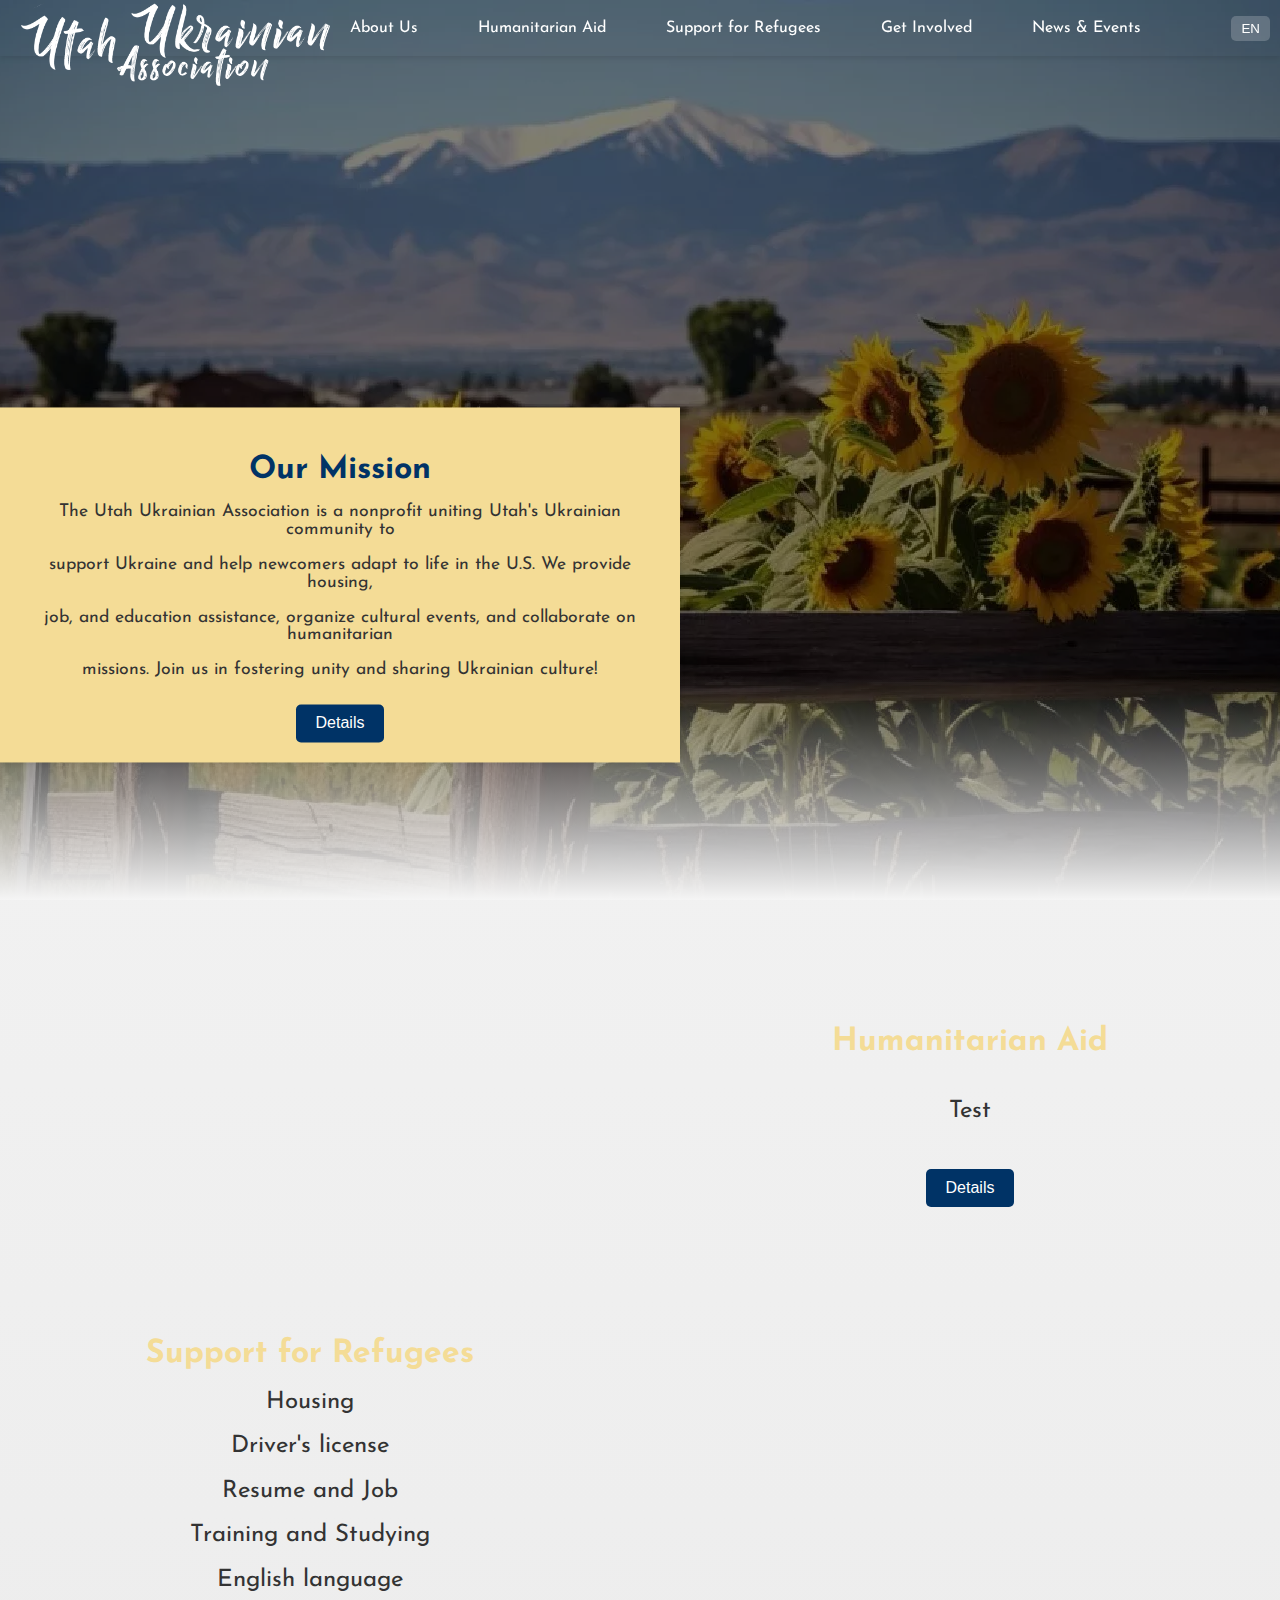
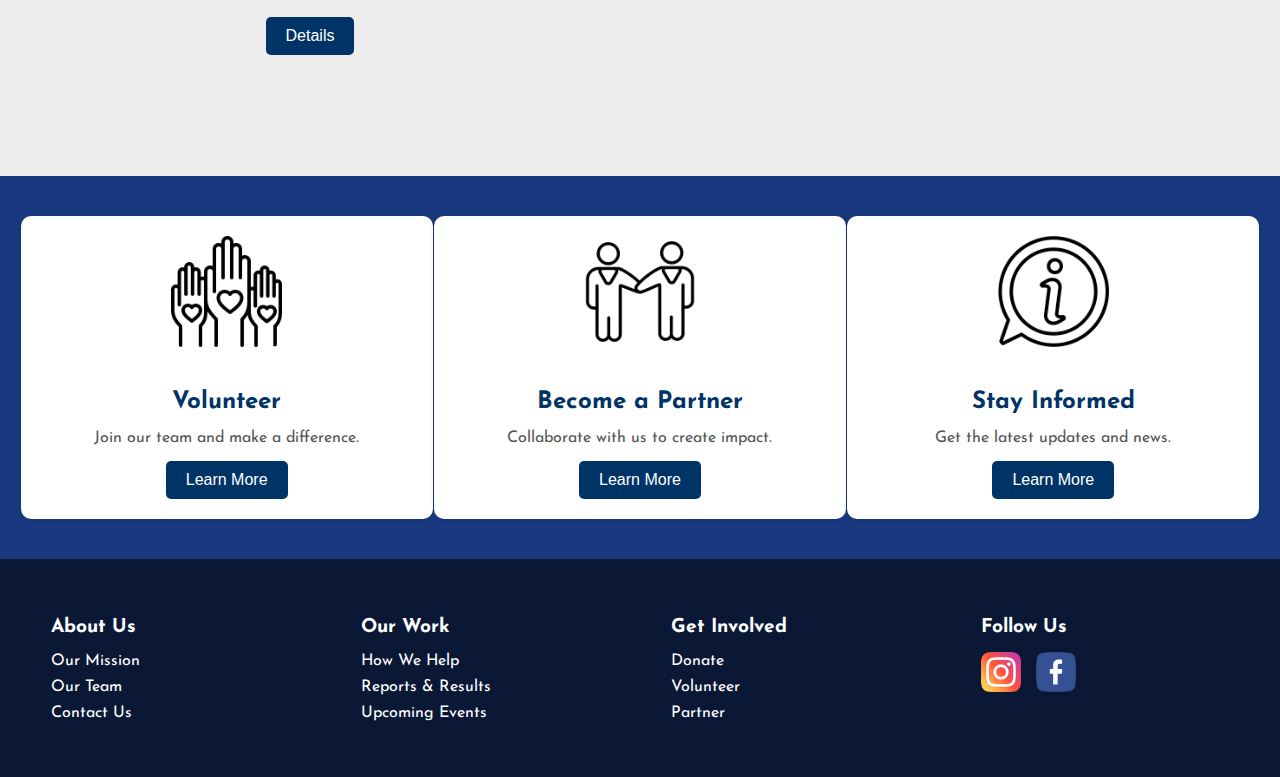
==== index.html @ 08af427c "new" ====
<!DOCTYPE html>
<html lang="en">

<head>
    <meta charset="UTF-8">
    <meta name="viewport" content="width=device-width, initial-scale=1.0">
    <link rel="icon" href="img/favicon.ico" type="favicon">
    <title>UUA</title>
    <link rel="stylesheet" href="styles/style.css">

    <link rel="preconnect" href="https://fonts.googleapis.com">
    <link rel="preconnect" href="https://fonts.gstatic.com" crossorigin>
    <link href="https://fonts.googleapis.com/css2?family=Josefin+Sans:ital,wght@0,100..700;1,100..700&display=swap"
        rel="stylesheet">
</head>

<body>

    <header>
        <img src="img/Logo_white.webp" alt="Logo">
        <div class="menu-toggle" id="mobile-menu">
            <span class="bar"></span>
            <span class="bar"></span>
            <span class="bar"></span>
        </div>
        <nav>
            <ul>
                <li><a href="about-us.html" data-lang="about">About Us</a>
                    <ul class="submenu">
                        <li><a href="#" data-lang="missionLink">Our Mission & History</a></li>
                        <li><a href="#" data-lang="teamLink">Our Team</a></li>
                        <li><a href="#" data-lang="partnerLink">Our Partners</a></li>
                        <li><a href="#" data-lang="contactLink">Contact Us</a></li>
                    </ul>
                </li>
                <li><a href="#" data-lang="aid">Humanitarian Aid</a>
                    <ul class="submenu">
                        <li><a href="#" data-lang="howWeHelp">How We Help</a></li>
                        <li><a href="#" data-lang="reportsLink">Reports & Results</a></li>
                    </ul>
                </li>
                <li><a href="#" data-lang="support">Support for Refugees</a>
                    <ul class="submenu">
                        <li><a href="#" data-lang="housingLink">Housing</a></li>
                        <li><a href="#" data-lang="licenseLink">Driver’s License</a></li>
                        <li><a href="#" data-lang="employmentLink">Employment & Career</a></li>
                        <li><a href="#" data-lang="educationLink">Education</a></li>
                        <li><a href="#" data-lang="languageLink">English Language</a></li>
                        <li><a href="#" data-lang="wellnessLink">Youth Wellness Program</a></li>
                        <li><a href="#" data-lang="assistanceLink">How to Get Assistance</a></li>
                    </ul>
                </li>
                <li><a href="#" data-lang="involved">Get Involved</a>
                    <ul class="submenu">
                        <li><a href="#" data-lang="volunteerLink">Become a Volunteer</a></li>
                        <li><a href="#" data-lang="donateLink">Make a Donation</a></li>
                        <li><a href="#" data-lang="partnerLink">Become a Partner</a></li>
                        <li><a href="#" data-lang="newsletterLink">Sign up for Newsletter</a></li>
                    </ul>
                </li>
                <li><a href="#" data-lang="news">News & Events</a>
                    <ul class="submenu">
                        <li><a href="#" data-lang="eventsLink">Upcoming Events</a></li>
                        <li><a href="#" data-lang="blogLink">Blog</a></li>
                    </ul>
                </li>
            </ul>
        </nav>
        <div class="language-switcher">
            <button data-lang="current">EN</button>
            <ul>
                <li data-lang="en">English</li>
                <li data-lang="uk">Українська</li>
                <li data-lang="ru">Русский</li>
            </ul>
        </div>
    </header>

    <section class="mission">
        <img src="img/index_pic_new.webp" alt="Mission">
        <div class="mission-content">
            <h2 data-lang="missionTitle">Our Mission</h2>
            <p data-lang="missionText">Text Area</p>
            <p data-lang="missionText2">Text Area 2</p>
            <p data-lang="missionText3">Text Area 3</p>
            <p data-lang="missionText4">Text Area 4</p>
            <a href="about-us.html"><button data-lang="details">Details</button></a>
        </div>
    </section>

    <section class="aid">
        <img src="img/aid.webp" alt="Aid">
        <div>
            <h2 data-lang="aidTitle">Humanitarian Aid</h2>
            <p data-lang="aidText">Test</p>
            <a href="humanitarian-aid.html"><button data-lang="details">Details</button></a>
        </div>
    </section>

    <section class="support">
        <div>
            <h2 data-lang="supportTitle">Support for Refugees</h2>
            <p data-lang="service1">1. Housing</p>
            <p data-lang="service2">2. Driver's license</p>
            <p data-lang="service3">3. Resume and Job</p>
            <p data-lang="service4">4. Training and Studying</p>
            <p data-lang="service5">5. English language</p>
            <a href="support-for-refugees.html"><button data-lang="details">Details</button></a>
        </div>
        <img src="img/support.webp" alt="Support">
    </section>

    <section class="get-involved">
        <div class="card">
            <img src="img/volunteer.webp" alt="Volunteer">
            <h3 data-lang="volunteer">Volunteer</h3>
            <p data-lang="volunteer-text">Join our team and make a difference.</p>
            <button data-lang="learn-more">Learn More</button>
        </div>
        <div class="card">
            <img src="img/partner.webp" alt="Partner">
            <h3 data-lang="partner">Become a Partner</h3>
            <p data-lang="partner-text">Collaborate with us to create impact.</p>
            <button data-lang="learn-more">Learn More</button>
        </div>
        <div class="card">
            <img src="img/infomed.webp" alt="Stay Informed">
            <h3 data-lang="stayInformed">Stay Informed</h3>
            <p data-lang="stayInformed-text">Get the latest updates and news.</p>
            <button data-lang="learn-more">Learn More</button>
        </div>

        <div id="overlay"></div>

    </section>

    <footer>
        <div class="column">
            <h3 data-lang="about-us">About Us</h3>
            <ul>
                <li><a href="#" data-lang="missionLink">Our Mission</a></li>
                <li><a href="#" data-lang="teamLink">Our Team</a></li>
                <li><a href="#" data-lang="contactLink">Contact Us</a></li>
            </ul>
        </div>
        <div class="column">
            <h3 data-lang="our-work">Our Work</h3>
            <ul>
                <li><a href="#" data-lang="howWeHelp">How We Help</a></li>
                <li><a href="#" data-lang="reportsLink">Reports & Results</a></li>
                <li><a href="#" data-lang="eventsLink">Upcoming Events</a></li>
            </ul>
        </div>
        <div class="column">
            <h3 data-lang="get-involved-footer">Get Involved</h3>
            <ul>
                <li><a href="#" data-lang="donateLink">Donate</a></li>
                <li><a href="#" data-lang="volunteerLink">Volunteer</a></li>
                <li><a href="#" data-lang="partnerLink">Partner</a></li>
            </ul>
        </div>
        <div class="column">
            <h3 data-lang="follow-us">Follow Us</h3>
            <div class="social">
                <a href="https://www.instagram.com/utahukrainians/"><img src="img/instagram.png" alt="Instagram"></a>
                <a href="https://www.facebook.com/loveukrainians"><img src="img/fb.png" alt="Facebook"></a>
            </div>
        </div>
    </footer>

    <script src="scripts/script.js"></script>

</body>

</html>
---- styles/style.css ----
/*
 * {
    outline: 1px solid red;
}
*/

html,
body {
    width: 100%;
    margin: 0;
    padding: 0;
    overflow-x: hidden;
}

body {
    font-family: 'Josefin Sans', sans-serif;
    margin: 0;
    padding: 0;
    color: #333;
    /* background-color: #f9f9f9; */
    background: linear-gradient(to bottom, #f5f5f5, #eaeaea);
}

/* Header */
header {
    display: flex;
    justify-content: space-between;
    align-items: center;
    padding: 10px 10px;
    background: #208edd;
    color: white;
    box-shadow: 0 2px 5px rgba(0, 0, 0, 0.1);
    background: transparent;
    position: relative;
    z-index: 1001;
}

header img {
    height: 50px;
    width: auto;
    transform: scale(2);
    transform-origin: left center;
    margin-right: 20px;
    margin-bottom: -30px;
}

.mission::after {
    content: '';
    position: absolute;
    top: 0;
    left: 0;
    width: 100%;
    height: 100%;
    background: rgba(0, 0, 0, 0.5);
    z-index: 1;
}

.mission h2,
.mission p,
.mission button {
    position: relative;
    z-index: 2;
}

#overlay {
    position: fixed;
    top: 0;
    left: 0;
    width: 100%;
    height: 100%;
    background: rgba(0, 0, 0, 0.5);
    z-index: 1000;
    opacity: 0;
    transition: opacity 0.3s ease;
    pointer-events: none;
}

#overlay.active {
    opacity: 1;
}

/* Navigation */
nav ul {
    list-style: none;
    margin: 0;
    padding: 0;
    display: flex;
    position: relative;
}

nav ul li {
    position: relative;
    margin: 0 15px;
    z-index: 1001;
}

nav ul li a {
    text-decoration: none;
    color: white;
    padding: 10px 15px;
    transition: background 0.3s ease;
    border-radius: 5px;
    display: block;
}

nav ul li a:hover {
    background: rgba(255, 255, 255, 0.2);
}

.submenu {
    display: none;
    position: absolute;
    top: 100%;
    left: 0;
    background: white;
    box-shadow: 0 2px 5px rgba(0, 0, 0, 0.1);
    border-radius: 5px;
    list-style: none;
    padding: 10px 0;
    min-width: 200px;
}

.submenu li {
    padding: 10px;
}

.submenu li a {
    color: #003366;
    padding: 10px 15px;
    display: block;
}

.submenu li a:hover {
    background: #f0f0f0;
}

nav ul li:hover .submenu {
    display: block;
}

/* Language Switcher */
.language-switcher {
    position: relative;
}

.language-switcher button {
    background: rgba(255, 255, 255, 0.2);
    border: none;
    color: white;
    padding: 5px 10px;
    border-radius: 5px;
    cursor: pointer;
    transition: background 0.3s ease;
}

.language-switcher button:hover {
    background: rgba(255, 255, 255, 0.4);
}

.language-switcher ul {
    display: none;
    position: absolute;
    top: 100%;
    right: 0;
    background-color: white;
    border: 1px solid #ddd;
    padding: 0;
    margin: 0;
    list-style: none;
    box-shadow: 0 2px 5px rgba(0, 0, 0, 0.1);
    border-radius: 5px;
}

.language-switcher ul li {
    padding: 10px;
    cursor: pointer;
    transition: background 0.3s ease;
    color: #333;
}

.language-switcher ul li:hover {
    background: #f0f0f0;
}

.language-switcher:hover ul {
    display: block;
}

/* Mission, Aid, Support Sections */
.mission,
.aid,
.support {
    display: flex;
    align-items: center;
    padding: 40px 20px;
    margin: 0;
    background: transparent;
    border-radius: 0;
    box-shadow: none;
}

.mission {
    height: 100vh;
    overflow: hidden;
    padding: 20px;
    /* Уменьшаем отступы */
    margin-bottom: 20px;
    /* Уменьшаем отступ снизу */
}

.mission img {
    position: absolute;
    top: 0;
    left: 0;
    width: 100%;
    height: 100%;
    object-fit: cover;
    z-index: -1;
    border-radius: 0;
}

.mission h2,
.aid h2,
.support h2 {
    font-size: 2rem;
    /* color: #003366; */
    color: #f4dc96;
    margin-bottom: 10px;
}

.aid p,
.support p {
    font-size: 1.5rem;
    color: #333;
    /* color: orangered; */
    /* #555 */
    line-height: 1.6;
}

.mission p {
    font-size: 1.1rem;
    color: red;
    /* color: orangered; */
    /* #555 */
    line-height: 1.0;
}

.mission button,
.aid button,
.support button {
    background: #003366;
    color: white;
    border: none;
    padding: 10px 20px;
    border-radius: 5px;
    cursor: pointer;
    font-size: 1rem;
    transition: background 0.3s ease;
    margin-top: 15px;
}

.mission button:hover,
.aid button:hover,
.support button:hover {
    background: #E65A2B;
}

/* Get Involved Section */
.get-involved {
    display: flex;
    justify-content: space-around;
    padding: 40px 20px;
    background: #183980;
    color: white;
    text-align: center;
}

.get-involved .card {
    width: 30%;
    padding: 20px;
    background: white;
    border-radius: 10px;
    box-shadow: 0 2px 5px rgba(0, 0, 0, 0.1);
}

.get-involved .card img {
    width: 30%;
    border-radius: 10px;
    margin-bottom: 15px;
}

.get-involved .card h3 {
    font-size: 1.5rem;
    color: #003366;
    margin-bottom: 10px;
}

.get-involved .card p {
    font-size: 1rem;
    color: #555;
    margin-bottom: 15px;
}

.get-involved .card button {
    background: #003366;
    color: white;
    border: none;
    padding: 10px 20px;
    border-radius: 5px;
    cursor: pointer;
    font-size: 1rem;
    transition: background 0.3s ease;
}

.get-involved .card button:hover {
    background: #E65A2B;
}

/* Footer */
footer {
    background: #0a1836;
    color: white;
    padding: 40px 20px;
    display: flex;
    justify-content: space-around;
}

footer .column {
    width: 20%;
}

footer h3 {
    font-size: 1.2rem;
    margin-bottom: 15px;
}

footer ul {
    list-style: none;
    padding: 0;
}

footer ul li {
    margin: 10px 0;
}

footer ul li a {
    color: white;
    text-decoration: none;
    transition: opacity 0.3s ease;
}

footer ul li a:hover {
    opacity: 0.8;
}

footer .social img {
    height: 40px;
    margin-right: 10px;
    transition: opacity 0.3s ease;
}

footer .social img:hover {
    opacity: 0.8;
}





/* Стили для картинок в секциях Aid и Support */
.aid img,
.support img {
    width: 50%;
    /* Картинка занимает 40% ширины */
    max-width: 50%;
    /* Ограничиваем максимальную ширину */
    height: auto;
    /* Сохраняем пропорции */
    position: relative;
    transition: transform 1s ease-in-out, opacity 1s ease-in-out;
    opacity: 0;
    /* Начальная прозрачность */
    margin: 20px;
    /* Небольшие отступы от краев */
    border-radius: 15px;
    /* Закругляем углы */
}

/* Анимация для картинки Aid */
.aid img {
    transform: translateX(-100%);
    /* Начальное положение слева за пределами экрана */
    margin-top: -10%;
}

.aid img.slide-in {
    transform: translateX(0);
    /* Конечное положение */
    opacity: 1;
    /* Появление картинки */
}

/* Анимация для картинки Support */
.support img {
    transform: translateX(100%);
    /* Начальное положение справа за пределами экрана */
    margin-top: -5%;
}

.support img.slide-in {
    transform: translateX(0);
    /* Конечное положение */
    opacity: 1;
    /* Появление картинки */
}

/* Стили для контейнеров секций Aid и Support */
.aid,
.support {
    display: flex;
    align-items: center;
    justify-content: space-between;
    padding: 40px 20px;
    margin: 0;
    background: transparent;
    border-radius: 0;
    box-shadow: none;
}

/* Стили для текстового контента в секциях Aid и Support */
.aid div,
.support div {
    width: 60%;
    /* Текстовый контент занимает 60% ширины */
    padding: 20px;
    display: flex;
    flex-direction: column;
    justify-content: center;
    /* Выравнивание по вертикали */
    align-items: center;
    /* Выравнивание по горизонтали */
    text-align: center;
    /* Центрирование текста */
}

.aid div,
.support div {
    margin-top: -150px;
    /* Поднимаем блок на 50px вверх */
}

.support div p {
    margin: 3px 0;
    /* Отступы между пунктами */
}

/* Псевдоэлемент для градиента внизу картинки */
.mission::before {
    content: '';
    position: absolute;
    bottom: 0;
    left: 0;
    width: 100%;
    height: 25%;
    /* Высота градиента */
    background: linear-gradient(to bottom, rgba(249, 249, 249, 0), #f5f5f5);
    /* Градиент от прозрачного к цвету фона */
    z-index: 2;
    /* Градиент поверх затемнения */
}




.mission img {
    position: absolute;
    top: 0;
    left: 0;
    width: 100%;
    height: 100%;
    object-fit: cover;
    z-index: -1;
    border-radius: 0;
}

.mission-content {
    position: absolute;
    top: 65%;
    left: 0;
    transform: translateY(-50%);
    width: 50%;
    /* Ширина прямоугольника */
    padding: 20px;
    background-color: #f4dc96;
    box-shadow: 0 2px 5px rgba(0, 0, 0, 0.1);
    z-index: 2;
    height: auto;
    /* Высота будет определяться содержимым */
    max-height: 50%;
    /* Ограничиваем максимальную высоту */
    overflow: hidden;
    /* Скрываем лишнее содержимое, если оно выходит за пределы */
    text-align: center;
    /* Центрируем текст и кнопку */
}

.mission-content h2,
.mission-content p,
.mission-content button {
    position: relative;
    z-index: 3;
}

.mission-content h2 {
    font-size: 2rem;
    color: #003366;
    margin-bottom: 10px;
}

.mission-content p {
    font-size: 1.1rem;
    color: #333;
    line-height: 1.0;
    margin-bottom: 10px;
}

.mission-content button {
    background: #003366;
    color: white;
    border: none;
    padding: 10px 20px;
    border-radius: 5px;
    cursor: pointer;
    font-size: 1rem;
    transition: background 0.3s ease;
    margin-top: 15px;
    display: inline-block;
}

.mission-content button:hover {
    background: #E65A2B;
}






/* Media Queries */
@media (max-width: 768px) {
    body {
        font-size: 14px;
    }

    /* Header adjustments */
    header {
        flex-direction: column;
        align-items: center;
        padding: 10px;
    }

    header img {
        height: 40px;
        transform: scale(1.5);
        margin-bottom: 10px;
        margin-left: 0;
    }

    /* Navigation adjustments */
    nav ul {
        flex-direction: column;
        align-items: center;
    }

    nav ul li {
        margin: 10px 0;
    }

    nav ul li a {
        padding: 8px 12px;
    }

    /* Mission, Aid, Support adjustments */
    .mission,
    .aid,
    .support {
        flex-direction: column;
        text-align: center;
        padding: 20px 10px;
        height: 70vh;
    }

    .mission img,
    .aid img,
    .support img {
        width: 100%;
        margin-right: 0;
        margin-bottom: 20px;
    }

    .mission h2,
    .aid h2,
    .support h2 {
        font-size: 1.8rem;
    }

    .mission p,
    .aid p,
    .support p {
        font-size: 1rem;
    }

    .mission::before {
        height: 20%;
        /* Меньше градиент для мобильных устройств */
    }

    /* Get Involved adjustments */
    .get-involved {
        flex-direction: column;
        align-items: center;
        padding: 20px 10px;
    }

    .get-involved .card {
        width: 90%;
        margin-bottom: 20px;
    }

    /* Footer adjustments */
    footer {
        flex-direction: column;
        align-items: center;
        text-align: center;
        padding: 20px 10px;
    }

    footer .column {
        width: 100%;
        margin-bottom: 20px;
    }

    footer .social img {
        height: 30px;
    }






    .aid img,
    .support img {
        width: 100%;
        /* Картинки занимают всю ширину на мобильных устройствах */
        max-width: 100%;
        /* Ограничиваем максимальную ширину */
        margin: 10px 0;
        /* Уменьшаем отступы */
        border-radius: 10px;
        /* Закругляем углы для мобильных устройств */
    }

    .aid div,
    .support div {
        width: 100%;
        /* Текстовый контент занимает всю ширину */
    }

    .aid,
    .support {
        flex-direction: column;
        /* Меняем направление на вертикальное */
        text-align: center;
        /* Выравниваем текст по центру */
    }

    .mission-content {
        width: 80%;
        /* Увеличиваем ширину для мобильных устройств */
        top: 45%;
        /* Сдвигаем блок выше */
        left: 10%;
        /* Центрируем блок */
        transform: translateY(-50%);
        padding: 15px;
    }

    .mission-content h2 {
        font-size: 1.8rem;
    }

    .mission-content p {
        font-size: 1rem;
    }

}
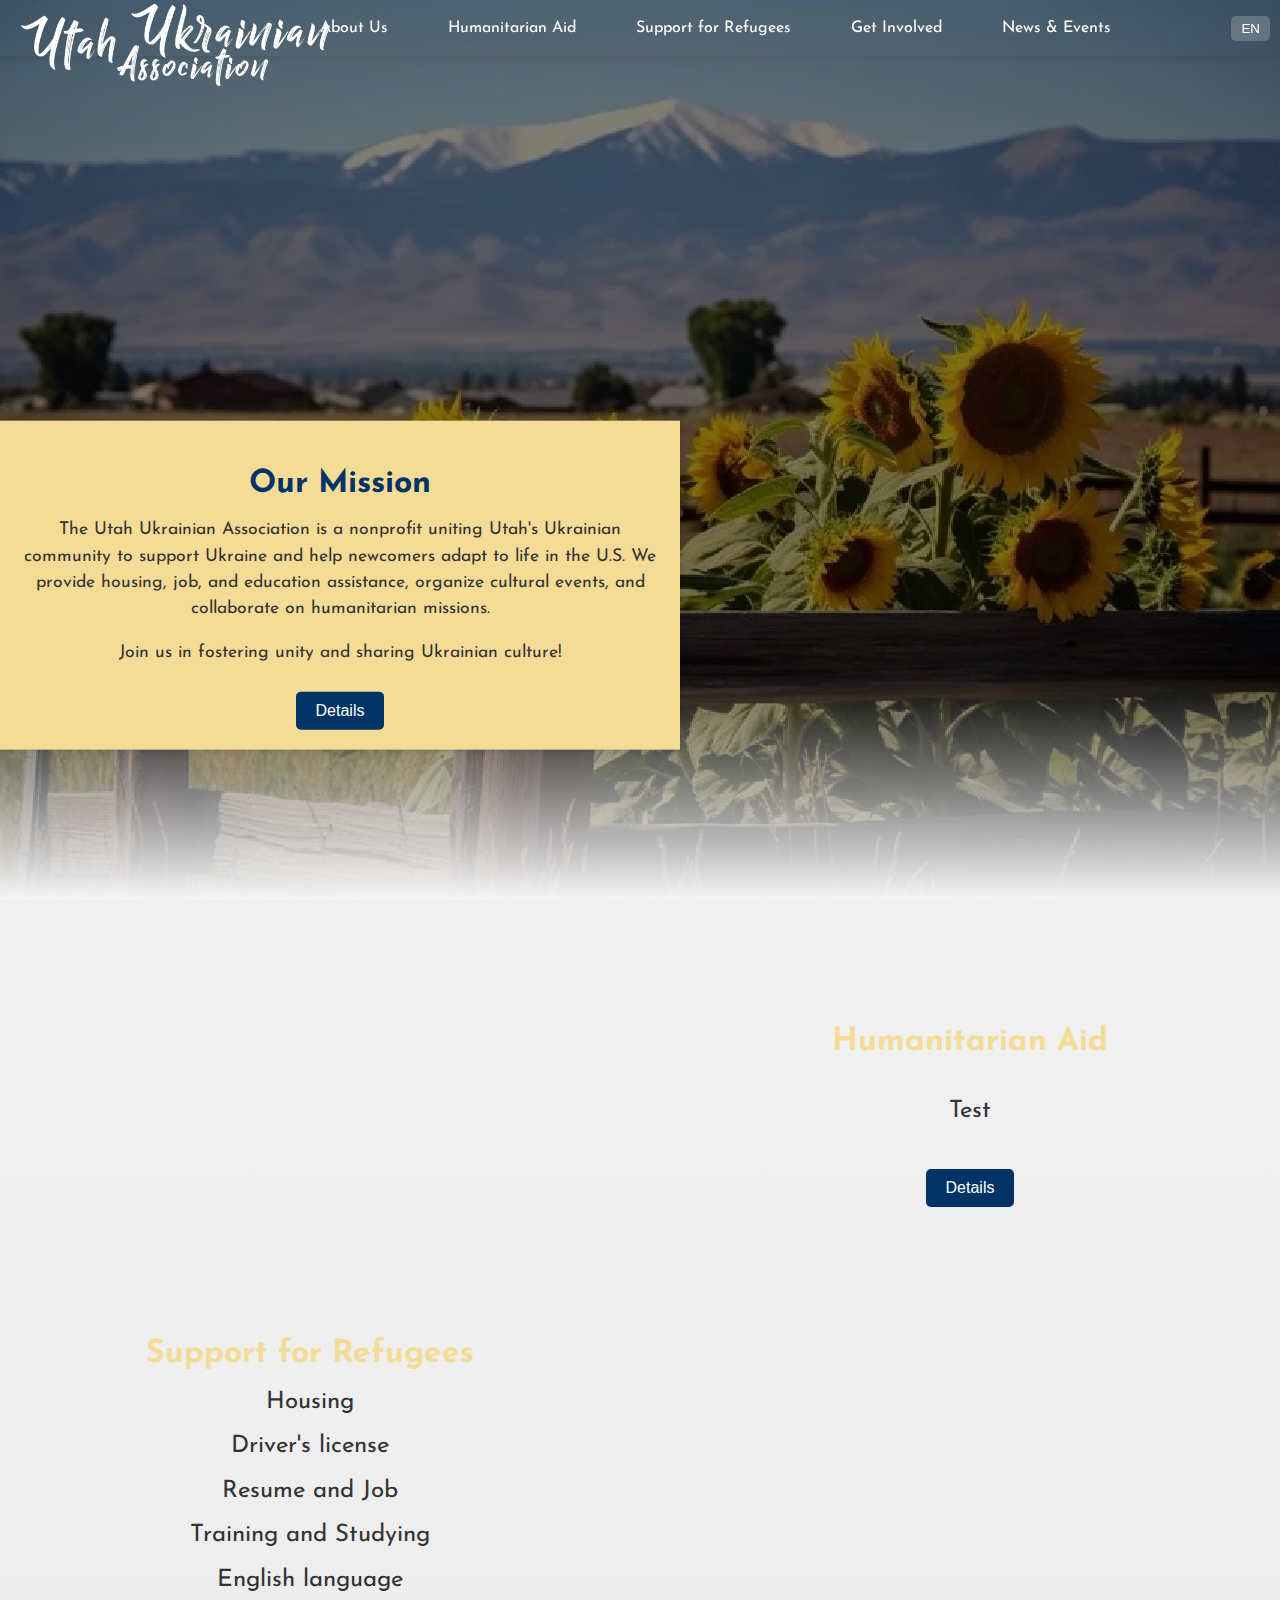
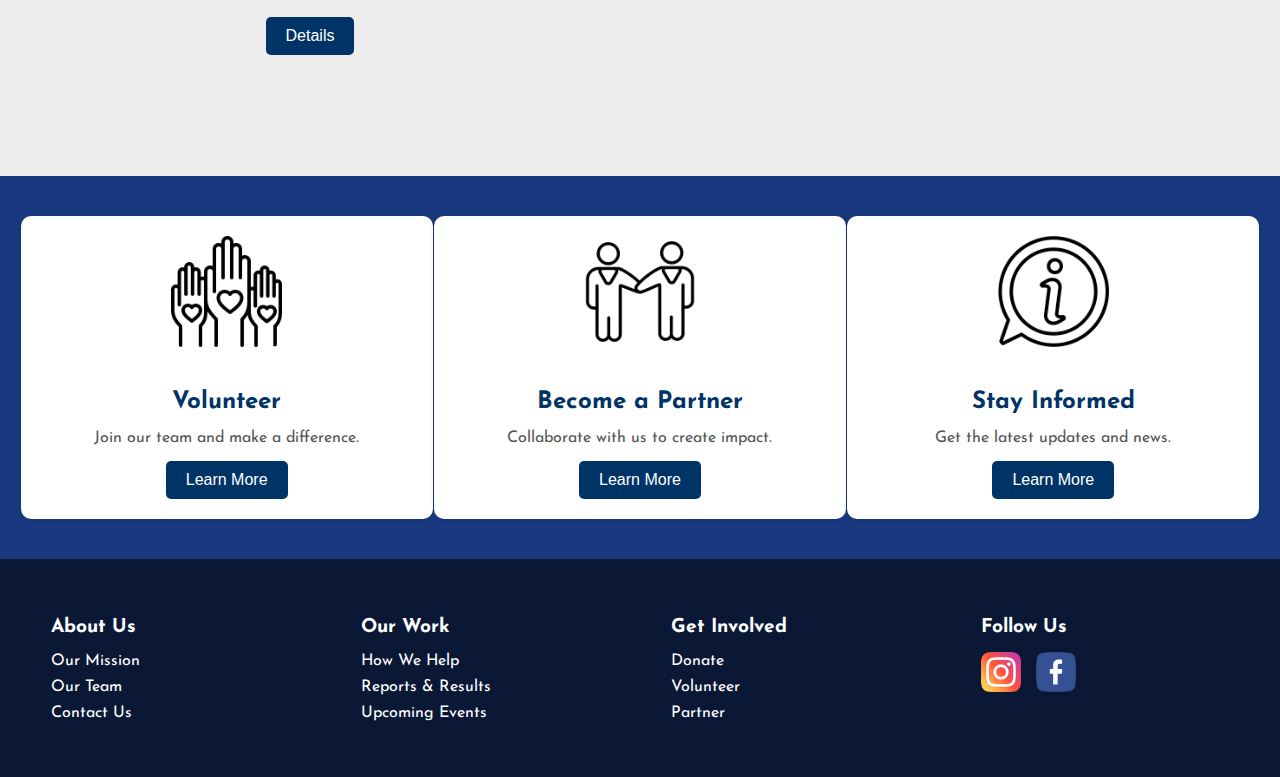
==== commit 66f7eb7d: "new" ====
--- a/index.html
+++ b/index.html
@@ -23,7 +23,7 @@
             <span class="bar"></span>
             <span class="bar"></span>
         </div>
-        <nav>
+        <nav id="nav-menu">
             <ul>
                 <li><a href="about-us.html" data-lang="about">About Us</a>
                     <ul class="submenu">
@@ -82,8 +82,6 @@
             <h2 data-lang="missionTitle">Our Mission</h2>
             <p data-lang="missionText">Text Area</p>
             <p data-lang="missionText2">Text Area 2</p>
-            <p data-lang="missionText3">Text Area 3</p>
-            <p data-lang="missionText4">Text Area 4</p>
             <a href="about-us.html"><button data-lang="details">Details</button></a>
         </div>
     </section>
--- a/styles/style.css
+++ b/styles/style.css
@@ -520,7 +520,7 @@
 .mission-content p {
     font-size: 1.1rem;
     color: #333;
-    line-height: 1.0;
+    line-height: 1.5;
     margin-bottom: 10px;
 }
 
@@ -542,6 +542,22 @@
 }
 
 
+/* Стили для кнопки-бургера */
+.menu-toggle {
+    display: none;
+    /* По умолчанию скрываем на десктопе */
+    flex-direction: column;
+    cursor: pointer;
+    padding: 10px;
+}
+
+.menu-toggle .bar {
+    width: 25px;
+    height: 3px;
+    background-color: white;
+    margin: 4px 0;
+    transition: 0.4s;
+}
 
 
 
@@ -549,7 +565,7 @@
 /* Media Queries */
 @media (max-width: 768px) {
     body {
-        font-size: 14px;
+        font-size: 16px;
     }
 
     /* Header adjustments */
@@ -564,6 +580,29 @@
         transform: scale(1.5);
         margin-bottom: 10px;
         margin-left: 0;
+    }
+
+    .menu-toggle {
+        display: flex;
+        /* Показываем кнопку на мобильных устройствах */
+    }
+
+    nav {
+        display: none;
+        /* Скрываем меню по умолчанию на мобильных устройствах */
+        width: 100%;
+        background: #003366;
+        /* Фон меню */
+        position: absolute;
+        top: 60px;
+        /* Отступ от верхнего края */
+        left: 0;
+        z-index: 1000;
+    }
+
+    nav.active {
+        display: block;
+        /* Показываем меню при активации */
     }
 
     /* Navigation adjustments */
@@ -588,12 +627,15 @@
         text-align: center;
         padding: 20px 10px;
         height: 70vh;
-    }
-
-    .mission img,
+        margin-bottom: 20px;
+        /* */
+    }
+
+    /*.mission img, */
     .aid img,
     .support img {
         width: 100%;
+        max-width: 100%;
         margin-right: 0;
         margin-bottom: 20px;
     }
@@ -601,13 +643,13 @@
     .mission h2,
     .aid h2,
     .support h2 {
-        font-size: 1.8rem;
+        font-size: 2rem;
     }
 
     .mission p,
     .aid p,
     .support p {
-        font-size: 1rem;
+        font-size: 1.2rem;
     }
 
     .mission::before {
@@ -644,7 +686,29 @@
         height: 30px;
     }
 
-
+    .submenu {
+        display: none;
+        /* Скрываем подменю по умолчанию */
+        position: static;
+        /* Убираем абсолютное позиционирование */
+        width: 100%;
+        /* Подменю занимает всю ширину */
+    }
+
+    nav ul li:hover .submenu {
+        display: block;
+        /* Показываем подменю при наведении */
+    }
+
+    .mission button,
+    .aid button,
+    .support button,
+    .get-involved .card button {
+        padding: 15px 25px;
+        /* Увеличиваем размер кнопок */
+        font-size: 1.2rem;
+        /* Увеличиваем размер текста на кнопках */
+    }
 
 
 
@@ -665,6 +729,8 @@
     .support div {
         width: 100%;
         /* Текстовый контент занимает всю ширину */
+        padding: 20px;
+        /* Увеличиваем отступы внутри текстового блока */
     }
 
     .aid,
@@ -683,15 +749,17 @@
         left: 10%;
         /* Центрируем блок */
         transform: translateY(-50%);
-        padding: 15px;
+        padding-bottom: 145px;
+        margin-top: 115px;
+
     }
 
     .mission-content h2 {
-        font-size: 1.8rem;
+        font-size: 2rem;
     }
 
     .mission-content p {
-        font-size: 1rem;
+        font-size: 1.2rem;
     }
 
 }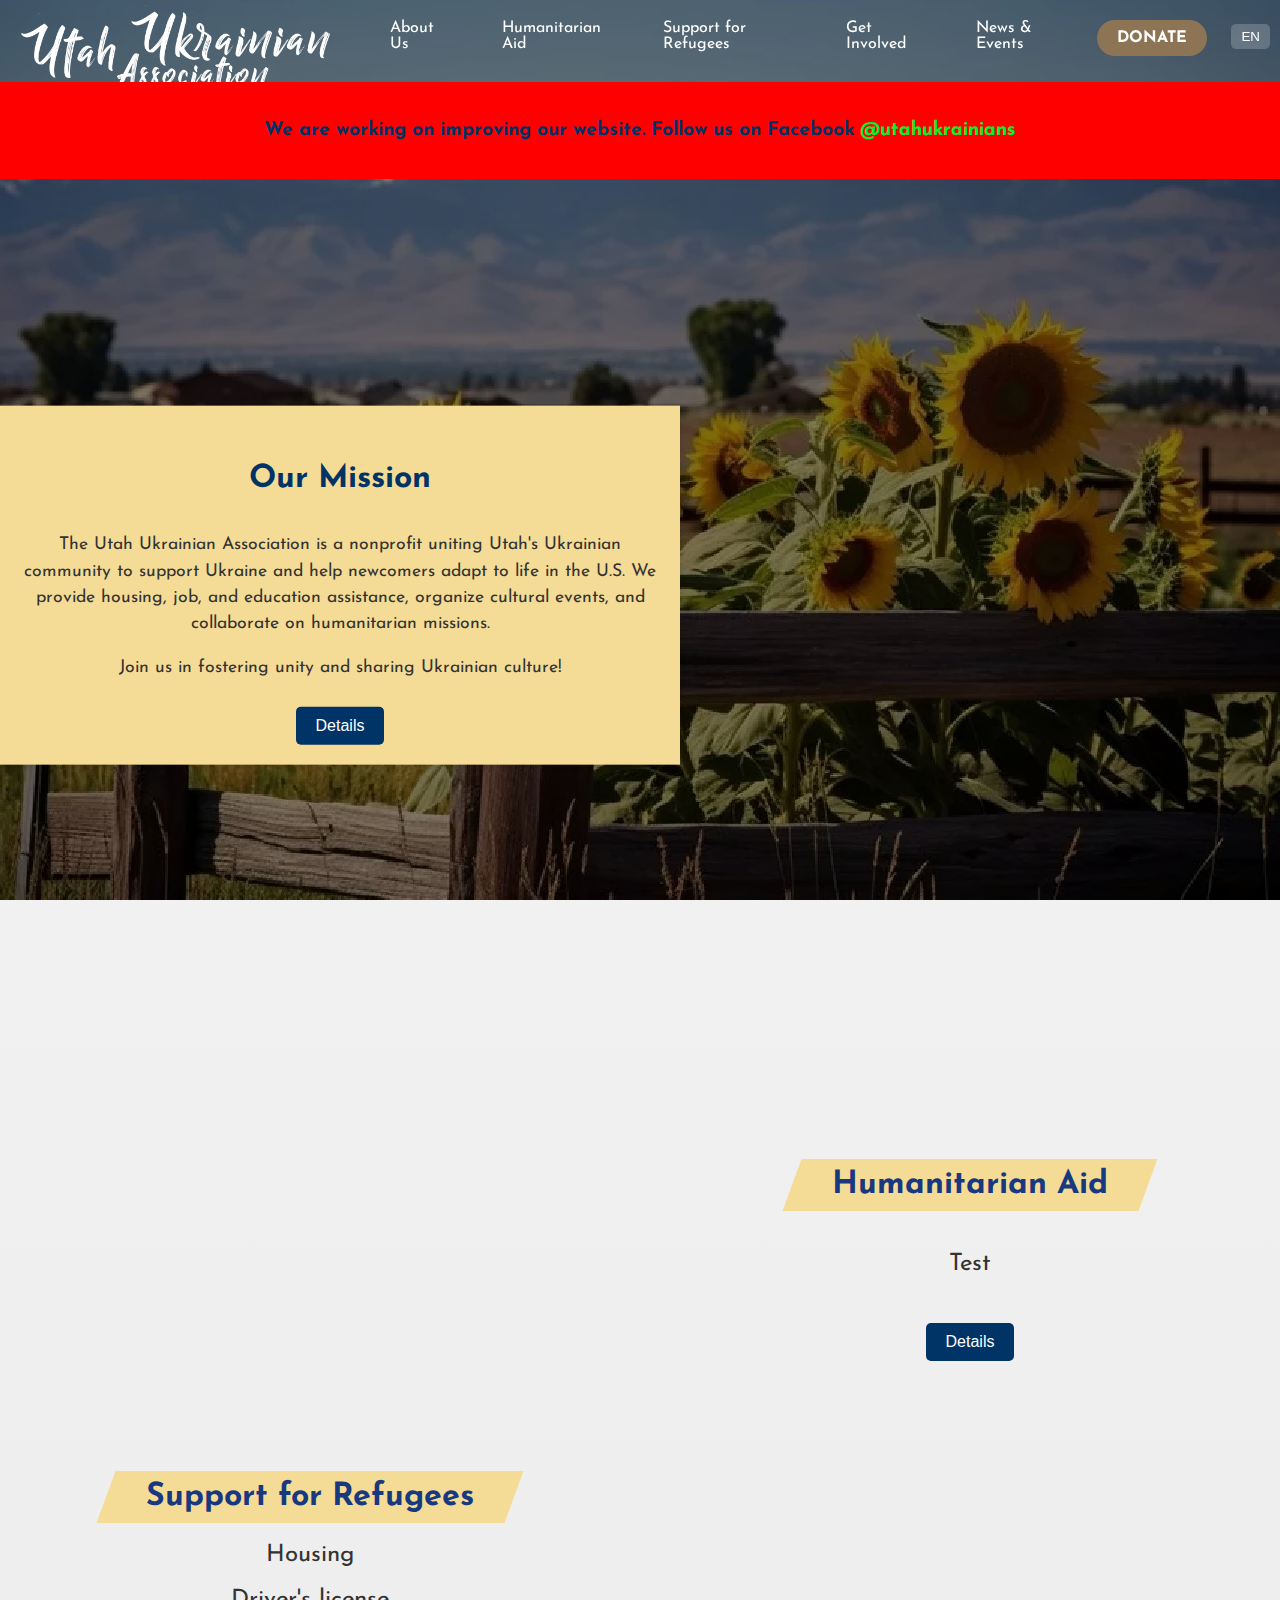
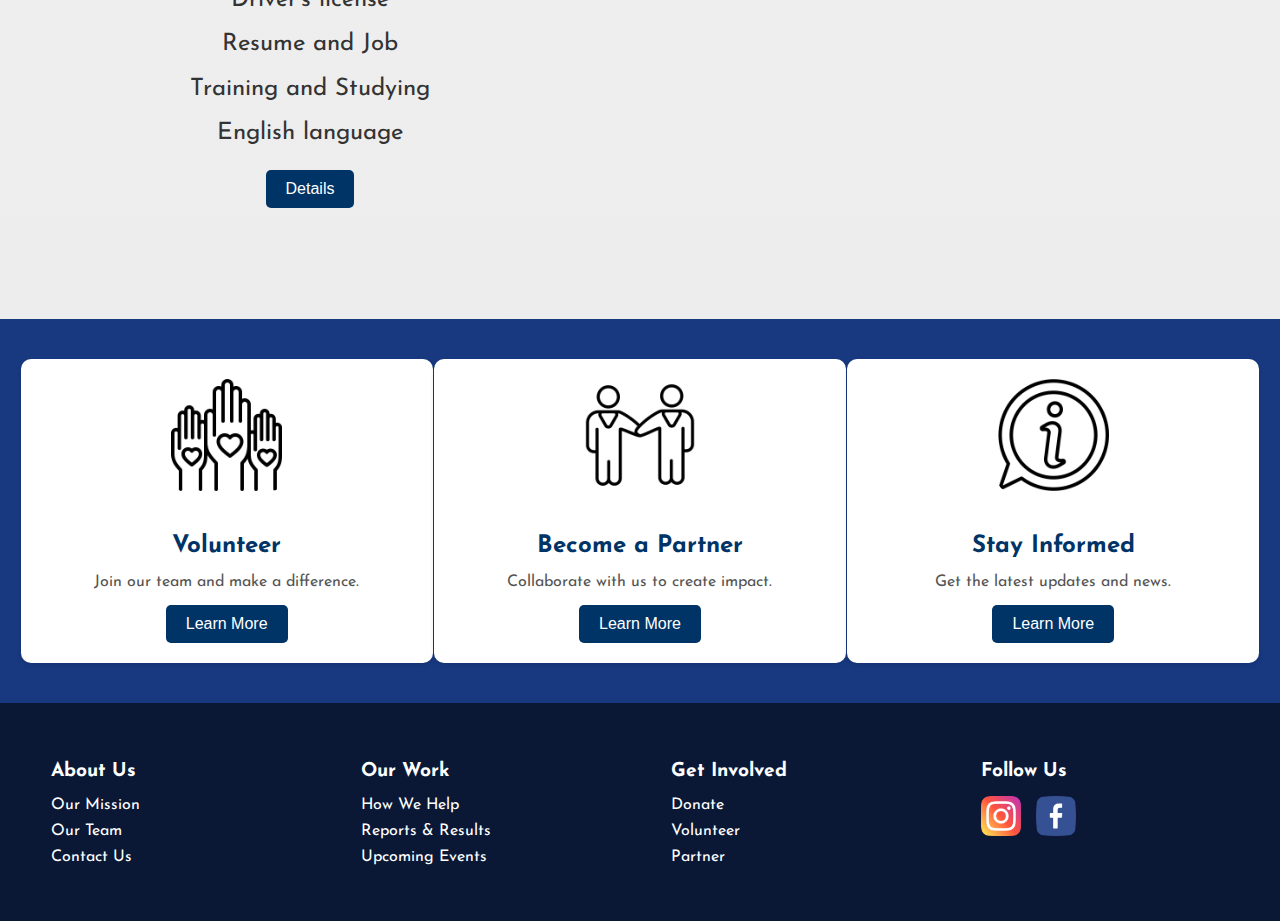
==== commit 1bcb85b0: "updt" ====
--- a/index.html
+++ b/index.html
@@ -64,6 +64,10 @@
                         <li><a href="#" data-lang="blogLink">Blog</a></li>
                     </ul>
                 </li>
+                <li class="donate-button">
+                    <a href="https://www.paypal.com/qrcodes/venmocs/2611dcfe-49ac-4b1b-9e72-9c7dbc3c5704?created=1733514598"
+                        class="donate-link">DONATE</a>
+                </li>
             </ul>
         </nav>
         <div class="language-switcher">
@@ -75,6 +79,14 @@
             </ul>
         </div>
     </header>
+
+
+    <div class="website-notice">
+        <p>We are working on improving our website. Follow us on Facebook <a
+                href="https://www.facebook.com/loveukrainians" target="_blank">@utahukrainians</a></p>
+    </div>
+
+
 
     <section class="mission">
         <img src="img/index_pic_new.webp" alt="Mission">
--- a/styles/style.css
+++ b/styles/style.css
@@ -3,6 +3,55 @@
     outline: 1px solid red;
 }
 */
+
+/* Стили для новой надписи */
+.website-notice {
+    text-align: center;
+    /* Центрирование текста */
+    padding: 20px;
+    /* Отступы вокруг текста */
+    background-color: red;
+    /* Фон, чтобы выделить надпись */
+    color: #003366;
+    /* Цвет текста */
+    font-size: 1.2rem;
+    /* Размер текста */
+    font-weight: bold;
+    /* Жирный шрифт */
+    position: relative;
+    /* Позиционирование */
+    z-index: 1000;
+    /* Чтобы надпись была поверх других элементов */
+    margin-top: 10px;
+    /* Отступ сверху */
+    margin-bottom: 20px;
+    /* Отступ снизу */
+    z-index: 9999;
+}
+
+.website-notice a {
+    color: #04f12b;
+    /* Цвет ссылки */
+    text-decoration: none;
+    /* Убираем подчеркивание */
+    font-weight: bold;
+    /* Жирный шрифт для ссылки */
+}
+
+.website-notice a:hover {
+    text-decoration: underline;
+    /* Подчеркивание при наведении */
+}
+
+
+
+
+
+
+
+
+
+
 
 html,
 body {
@@ -29,7 +78,7 @@
     padding: 10px 10px;
     background: #208edd;
     color: white;
-    box-shadow: 0 2px 5px rgba(0, 0, 0, 0.1);
+    /*  box-shadow: 0 2px 5px rgba(0, 0, 0, 0.1);  визуальная линия под меню в шапке*/
     background: transparent;
     position: relative;
     z-index: 1001;
@@ -40,7 +89,7 @@
     width: auto;
     transform: scale(2);
     transform-origin: left center;
-    margin-right: 20px;
+    margin-right: 180px;
     margin-bottom: -30px;
 }
 
@@ -186,6 +235,42 @@
     display: block;
 }
 
+/* Стили для кнопки Donate */
+.donate-button {
+
+    position: relative;
+    top: 10px;
+    /* Сдвигаем вниз на 5px */
+    left: -10px;
+    /* Сдвигаем влево на 10px */
+}
+
+.donate-link {
+    display: inline-block;
+    padding: 10px 20px;
+    /* Внутренние отступы */
+    background-color: #8d7455;
+    /* Цвет хаки */
+    color: white;
+    /* Белый текст */
+    text-transform: uppercase;
+    /* Текст в верхнем регистре */
+    font-weight: bold;
+    /* Жирный шрифт */
+    text-decoration: none;
+    /* Убираем подчеркивание */
+    border-radius: 25px;
+    /* Полукруглые края */
+    transition: background-color 0.3s ease;
+    /* Плавное изменение цвета */
+}
+
+.donate-link:hover {
+    background-color: #6B5A45;
+    /* Темнее хаки при наведении */
+}
+
+
 /* Mission, Aid, Support Sections */
 .mission,
 .aid,
@@ -223,9 +308,38 @@
 .aid h2,
 .support h2 {
     font-size: 2rem;
-    /* color: #003366; */
-    color: #f4dc96;
+    /* color: #003366; 
+    color: #f4dc96; */
     margin-bottom: 10px;
+    color: #183980;
+    /* Темно-синий цвет текста */
+    position: relative;
+    /* Позиционируем относительно родителя */
+    z-index: 2;
+    /* Поднимаем текст над фоном */
+    padding: 10px 20px;
+    /* Добавляем отступы для текста */
+    display: inline-block;
+    /* Чтобы фон не растягивался на всю ширину */
+}
+
+/* Косой прямоугольник для заголовков */
+.aid h2::before,
+.support h2::before {
+    content: '';
+    position: absolute;
+    top: 0;
+    left: -20px;
+    /* Сдвигаем прямоугольник влево */
+    width: calc(100% + 40px);
+    /* Увеличиваем ширину прямоугольника */
+    height: 100%;
+    background-color: #f4dc96;
+    /* Цвет фона */
+    transform: skewX(-20deg);
+    /* Наклон прямоугольника */
+    z-index: -1;
+    /* Прямоугольник под текстом */
 }
 
 .aid p,
@@ -455,7 +569,7 @@
 }
 
 /* Псевдоэлемент для градиента внизу картинки */
-.mission::before {
+/* .mission::before {
     content: '';
     position: absolute;
     bottom: 0;
@@ -463,11 +577,11 @@
     width: 100%;
     height: 25%;
     /* Высота градиента */
-    background: linear-gradient(to bottom, rgba(249, 249, 249, 0), #f5f5f5);
-    /* Градиент от прозрачного к цвету фона */
-    z-index: 2;
-    /* Градиент поверх затемнения */
-}
+/* background: linear-gradient(to bottom, rgba(249, 249, 249, 0), #f5f5f5);
+/* Градиент от прозрачного к цвету фона */
+/* z-index: 2;
+/* Градиент поверх затемнения Добавить } */
+
 
 
 
@@ -564,6 +678,28 @@
 
 /* Media Queries */
 @media (max-width: 768px) {
+
+
+    .website-notice {
+        font-size: 1rem;
+        /* Уменьшаем размер текста на мобильных устройствах */
+        padding: 15px;
+        /* Уменьшаем отступы */
+    }
+
+    .donate-button {
+        margin: 10px 0;
+        /* Уменьшаем отступы на мобильных устройствах */
+    }
+
+    .donate-link {
+        padding: 8px 16px;
+        /* Уменьшаем отступы на мобильных устройствах */
+        font-size: 0.9rem;
+        /* Уменьшаем размер текста */
+    }
+
+
     body {
         font-size: 16px;
     }
@@ -643,7 +779,16 @@
     .mission h2,
     .aid h2,
     .support h2 {
-        font-size: 2rem;
+        font-size: 1.8rem;
+        padding: 8px 15px;
+    }
+
+    .aid h2::before,
+    .support h2::before {
+        left: -10px;
+        /* Уменьшаем сдвиг для мобильных устройств */
+        width: calc(100% + 20px);
+        /* Уменьшаем ширину прямоугольника */
     }
 
     .mission p,
@@ -725,12 +870,35 @@
         /* Закругляем углы для мобильных устройств */
     }
 
+    .aid img {
+        margin-top: -10px;
+    }
+
     .aid div,
     .support div {
         width: 100%;
         /* Текстовый контент занимает всю ширину */
         padding: 20px;
         /* Увеличиваем отступы внутри текстового блока */
+    }
+
+    .aid div {
+        margin-top: -0px;
+        /* Поднимаем текстовый блок внутри .aid */
+        padding: 10px;
+        /* Уменьшаем внутренние отступы */
+    }
+
+    .aid {
+        height: auto;
+        /* Убираем фиксированную высоту */
+    }
+
+    .support div {
+        margin-top: -70px;
+        /* Поднимаем текстовый блок внутри .aid */
+        padding: 10px;
+        /* Уменьшаем внутренние отступы */
     }
 
     .aid,
@@ -762,4 +930,215 @@
         font-size: 1.2rem;
     }
 
+}
+
+
+
+
+@media (max-width: 768px) and (orientation: landscape) {
+
+    /* Общие стили для горизонтального режима */
+    body {
+        font-size: 14px;
+        /* Уменьшаем размер шрифта для экономии места */
+    }
+
+    /* Хедер */
+    header {
+        padding: 5px 10px;
+        /* Уменьшаем отступы */
+        flex-direction: row;
+        /* Элементы хедера в строку */
+        align-items: center;
+        /* Центрируем элементы */
+    }
+
+    header img {
+        height: 30px;
+        /* Уменьшаем размер логотипа */
+        transform: scale(1.2);
+        /* Масштабируем логотип */
+        margin-bottom: 0;
+        /* Убираем отступ снизу */
+        margin-right: 10px;
+        /* Добавляем отступ справа */
+    }
+
+    /* Навигационное меню */
+    nav ul {
+        flex-direction: row;
+        /* Меню в строку для горизонтального режима */
+        flex-wrap: wrap;
+        /* Разрешаем перенос пунктов меню на новую строку */
+    }
+
+    nav ul li {
+        margin: 0 5px;
+        /* Уменьшаем отступы между пунктами меню */
+    }
+
+    nav ul li a {
+        padding: 5px 10px;
+        /* Уменьшаем отступы внутри пунктов меню */
+        font-size: 0.9rem;
+        /* Уменьшаем размер шрифта */
+    }
+
+    .submenu {
+        top: 100%;
+        /* Подменю появляется под пунктом меню */
+        left: 0;
+        min-width: 150px;
+        /* Уменьшаем ширину подменю */
+    }
+
+    /* Секция Mission */
+    .mission {
+        height: 60vh;
+        /* Уменьшаем высоту секции */
+        padding: 10px;
+        /* Уменьшаем отступы */
+    }
+
+    .mission-content {
+        width: 70%;
+        /* Уменьшаем ширину блока */
+        top: 50%;
+        /* Центрируем блок */
+        left: 15%;
+        /* Центрируем блок */
+        padding: 15px;
+        /* Уменьшаем отступы */
+    }
+
+    .mission h2 {
+        font-size: 1.5rem;
+        /* Уменьшаем размер заголовка */
+    }
+
+    .mission p {
+        font-size: 1rem;
+        /* Уменьшаем размер текста */
+    }
+
+    .mission button {
+        padding: 8px 16px;
+        /* Уменьшаем размер кнопки */
+        font-size: 0.9rem;
+        /* Уменьшаем размер текста на кнопке */
+    }
+
+    /* Секции Aid и Support */
+    .aid,
+    .support {
+        flex-direction: row;
+        /* Элементы в строку для горизонтального режима */
+        padding: 20px 10px;
+        /* Уменьшаем отступы */
+    }
+
+    .aid img,
+    .support img {
+        width: 40%;
+        /* Уменьшаем ширину картинок */
+        margin: 10px;
+        /* Уменьшаем отступы */
+    }
+
+    .aid div,
+    .support div {
+        width: 50%;
+        /* Уменьшаем ширину текстового блока */
+        padding: 10px;
+        /* Уменьшаем отступы */
+    }
+
+    .aid h2,
+    .support h2 {
+        font-size: 1.5rem;
+        /* Уменьшаем размер заголовка */
+    }
+
+    .aid p,
+    .support p {
+        font-size: 1rem;
+        /* Уменьшаем размер текста */
+    }
+
+    .aid button,
+    .support button {
+        padding: 8px 16px;
+        /* Уменьшаем размер кнопки */
+        font-size: 0.9rem;
+        /* Уменьшаем размер текста на кнопке */
+    }
+
+    /* Секция Get Involved */
+    .get-involved {
+        flex-direction: row;
+        /* Карточки в строку для горизонтального режима */
+        padding: 20px 10px;
+        /* Уменьшаем отступы */
+    }
+
+    .get-involved .card {
+        width: 30%;
+        /* Уменьшаем ширину карточек */
+        margin-bottom: 10px;
+        /* Уменьшаем отступы */
+    }
+
+    .get-involved .card h3 {
+        font-size: 1.2rem;
+        /* Уменьшаем размер заголовка */
+    }
+
+    .get-involved .card p {
+        font-size: 0.9rem;
+        /* Уменьшаем размер текста */
+    }
+
+    .get-involved .card button {
+        padding: 8px 16px;
+        /* Уменьшаем размер кнопки */
+        font-size: 0.9rem;
+        /* Уменьшаем размер текста на кнопке */
+    }
+
+    /* Футер */
+    footer {
+        padding: 10px;
+        /* Уменьшаем отступы */
+    }
+
+    footer .column {
+        width: 25%;
+        /* Уменьшаем ширину колонок */
+    }
+
+    footer h3 {
+        font-size: 1rem;
+        /* Уменьшаем размер заголовка */
+    }
+
+    footer ul li {
+        margin: 5px 0;
+        /* Уменьшаем отступы между пунктами */
+    }
+
+    footer .social img {
+        height: 30px;
+        /* Уменьшаем размер иконок */
+    }
+
+    /* Кнопка переключения языка */
+    .language-switcher button {
+        padding: 3px 8px;
+        /* Уменьшаем размер кнопки */
+    }
+
+    .language-switcher ul {
+        top: 100%;
+        /* Выпадающий список под кнопкой */
+    }
 }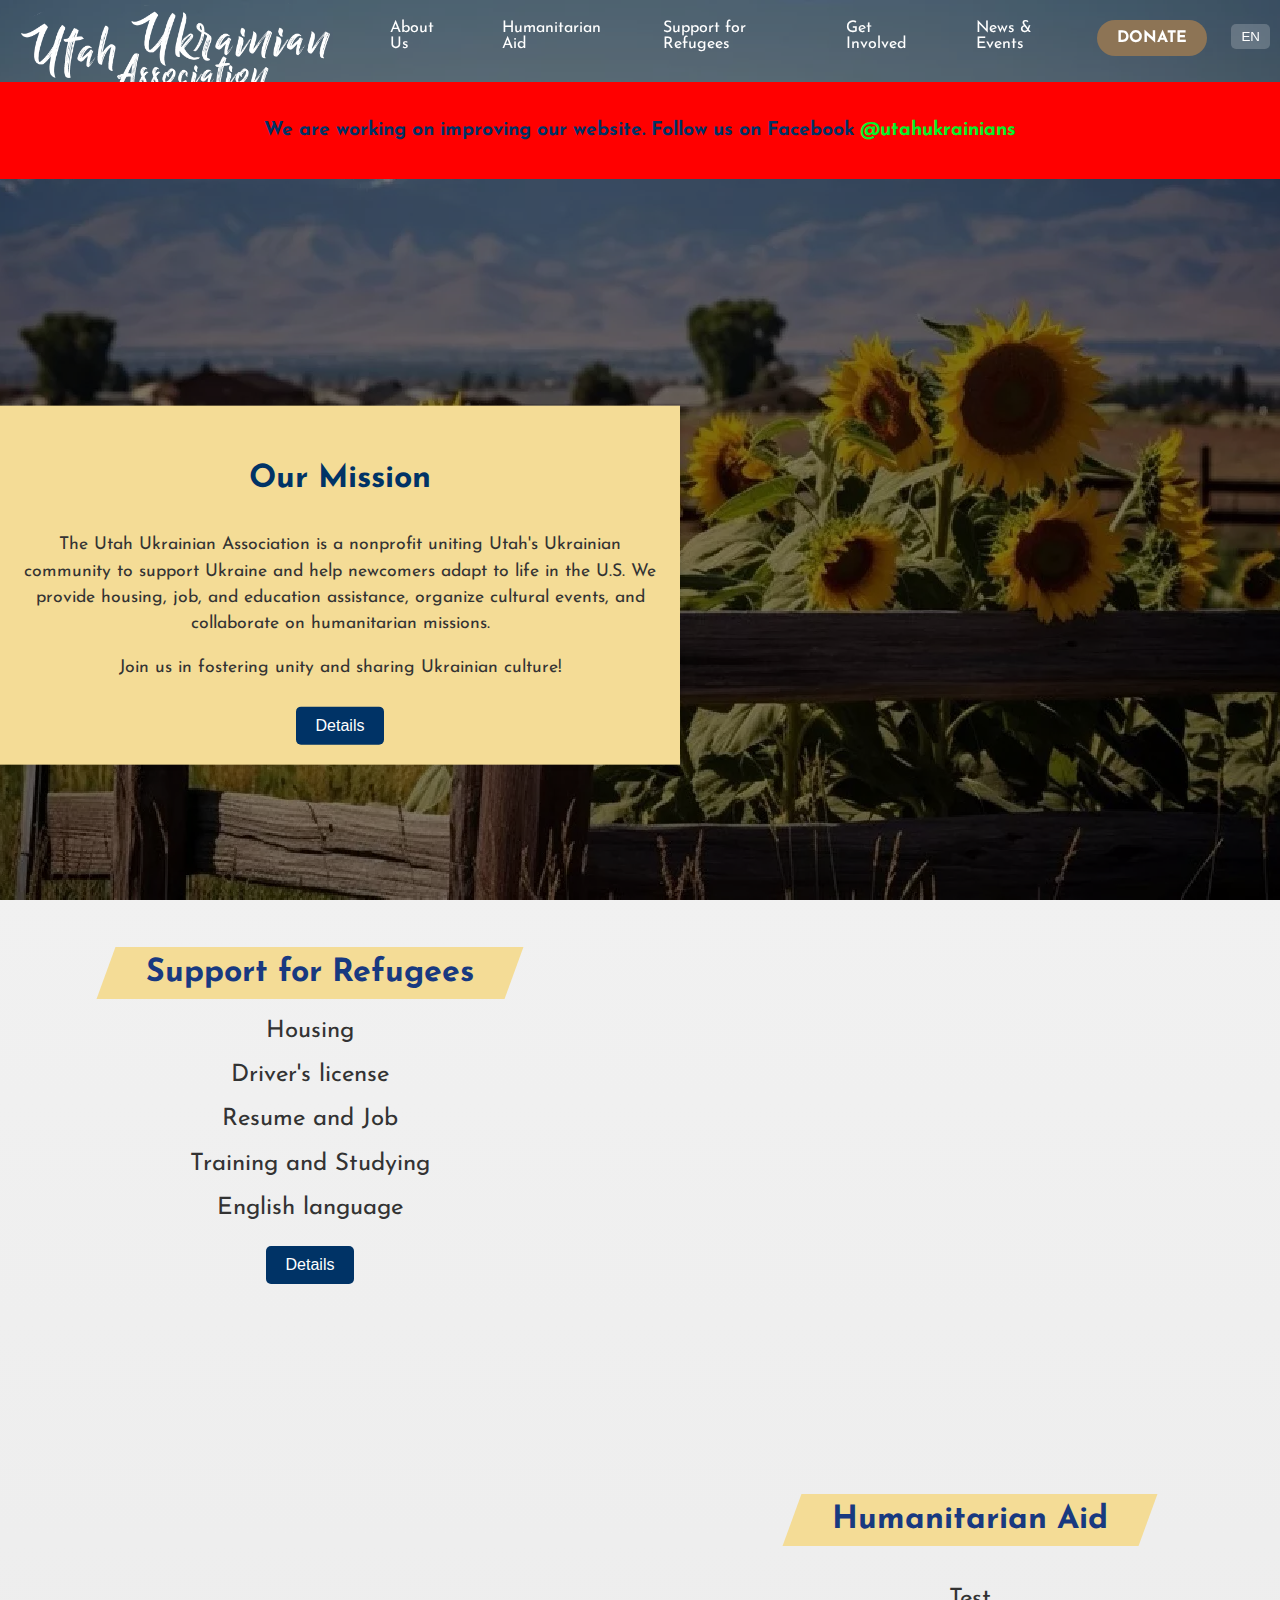
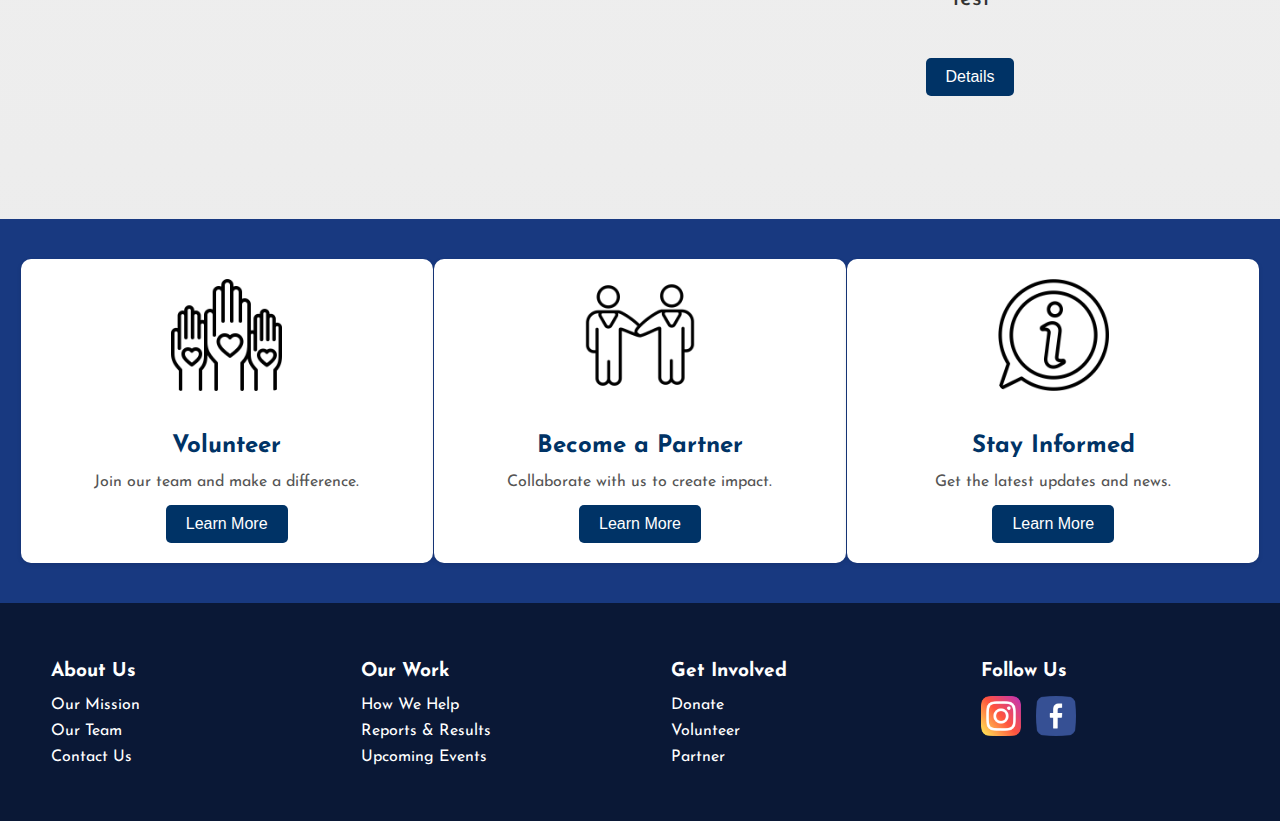
==== commit ce6d8b46: "new" ====
--- a/index.html
+++ b/index.html
@@ -98,15 +98,6 @@
         </div>
     </section>
 
-    <section class="aid">
-        <img src="img/aid.webp" alt="Aid">
-        <div>
-            <h2 data-lang="aidTitle">Humanitarian Aid</h2>
-            <p data-lang="aidText">Test</p>
-            <a href="humanitarian-aid.html"><button data-lang="details">Details</button></a>
-        </div>
-    </section>
-
     <section class="support">
         <div>
             <h2 data-lang="supportTitle">Support for Refugees</h2>
@@ -118,6 +109,15 @@
             <a href="support-for-refugees.html"><button data-lang="details">Details</button></a>
         </div>
         <img src="img/support.webp" alt="Support">
+    </section>
+
+    <section class="aid">
+        <img src="img/aid.webp" alt="Aid">
+        <div>
+            <h2 data-lang="aidTitle">Humanitarian Aid</h2>
+            <p data-lang="aidText">Test</p>
+            <a href="humanitarian-aid.html"><button data-lang="details">Details</button></a>
+        </div>
     </section>
 
     <section class="get-involved">
--- a/styles/style.css
+++ b/styles/style.css
@@ -568,6 +568,15 @@
     /* Отступы между пунктами */
 }
 
+.support {
+    margin-top: -200px;
+    /* Сдвигаем блок вверх на 50px */
+}
+
+.aid {
+    margin-top: 100px;
+}
+
 /* Псевдоэлемент для градиента внизу картинки */
 /* .mission::before {
     content: '';
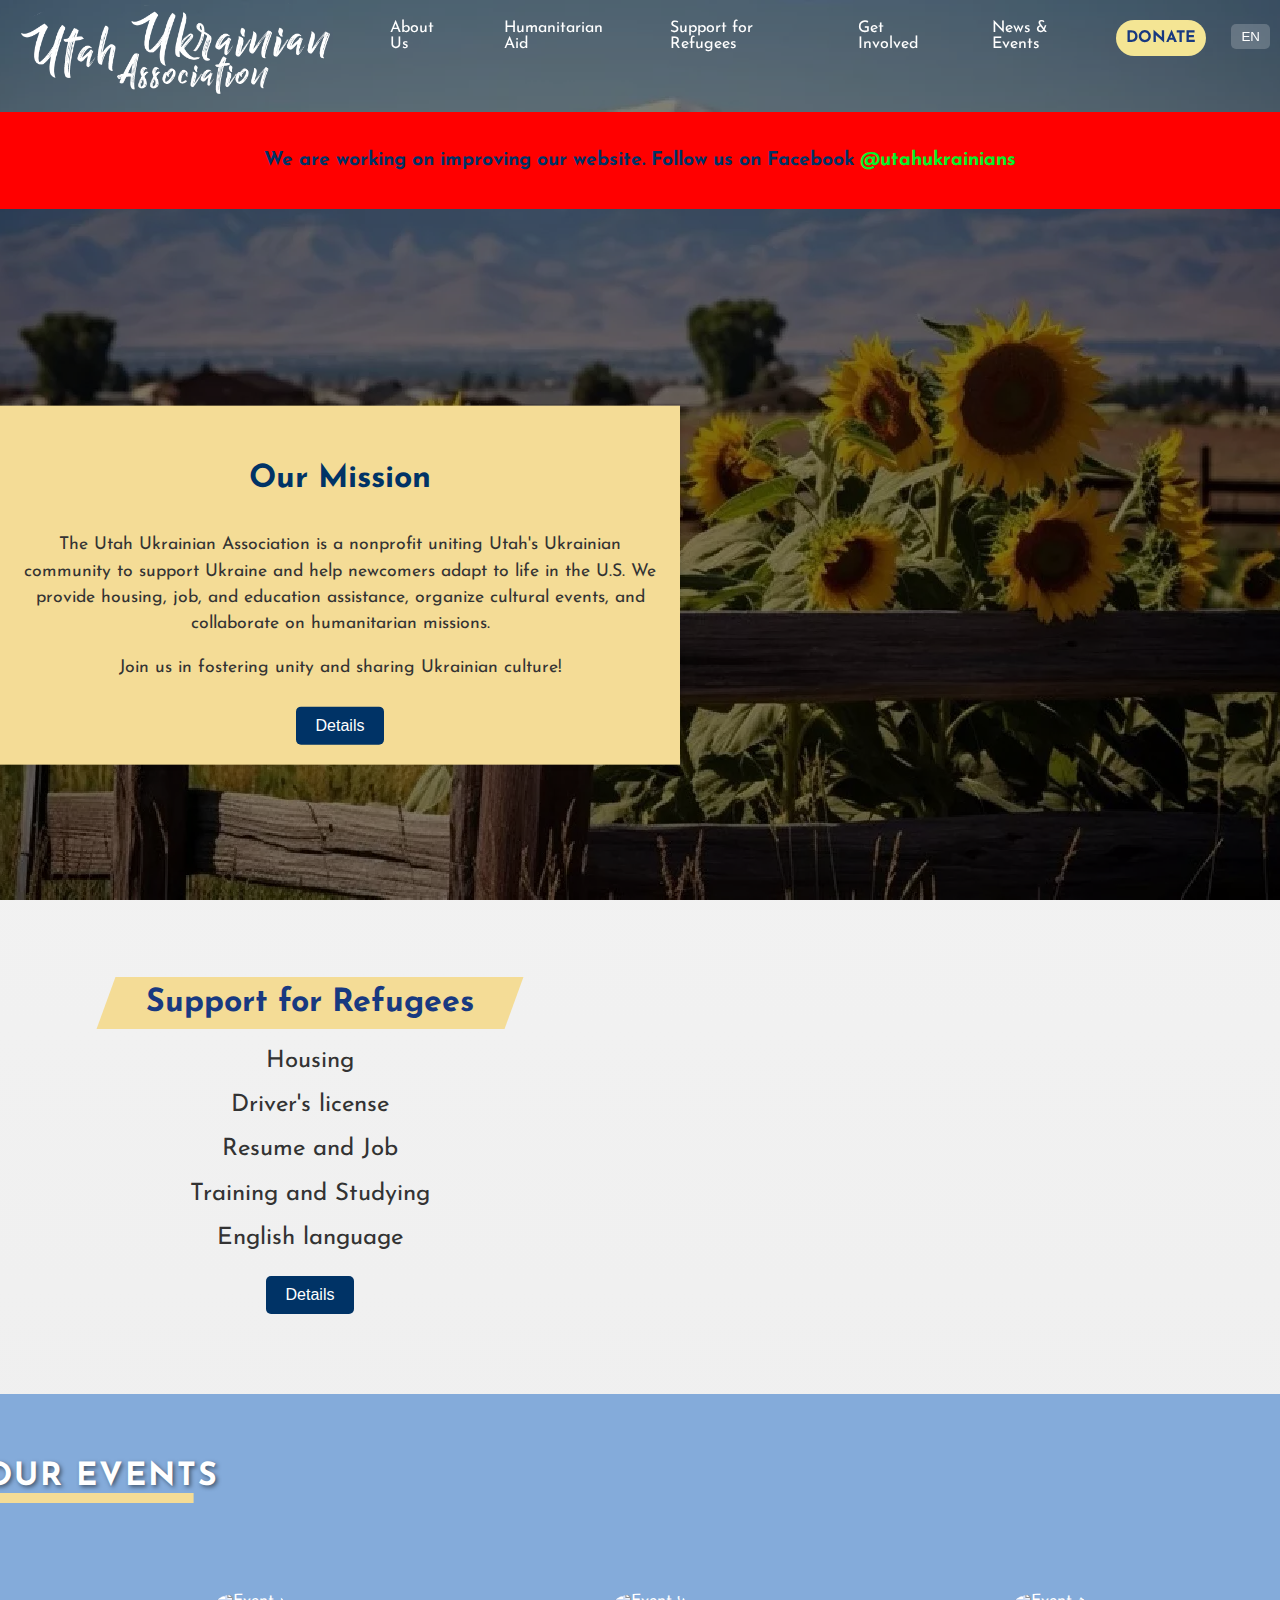
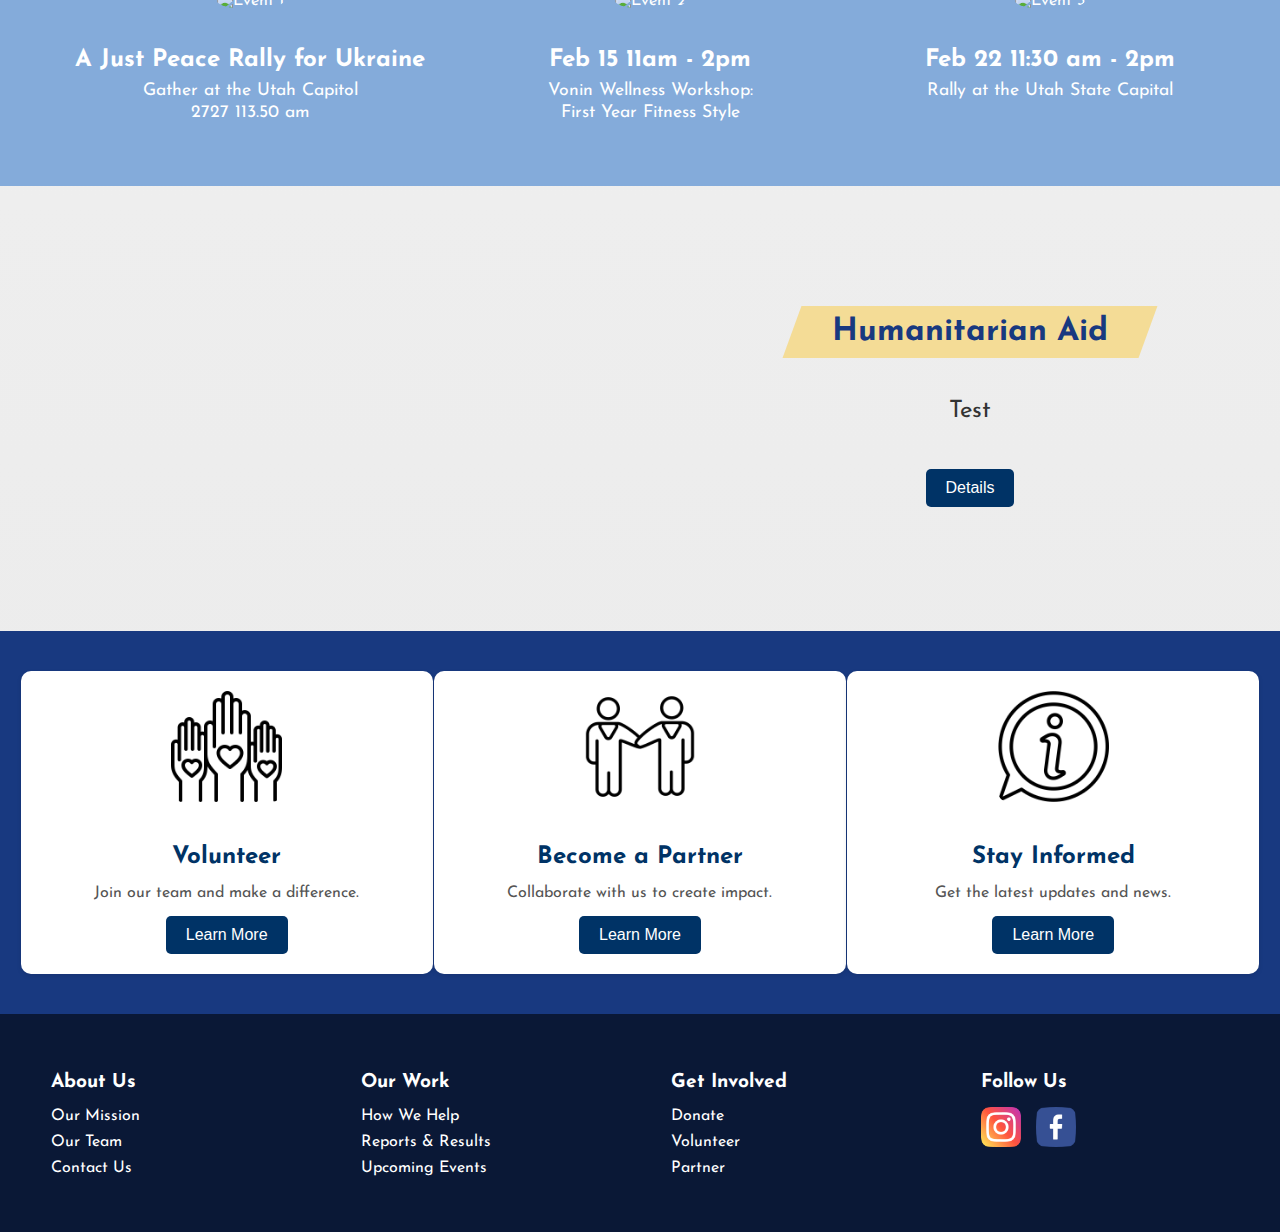
==== commit d05767a5: "upd" ====
--- a/index.html
+++ b/index.html
@@ -111,6 +111,31 @@
         <img src="img/support.webp" alt="Support">
     </section>
 
+    <section class="events">
+        <div class="events-content">
+            <h2>Our Events</h2>
+            <div class="event-list">
+                <div class="event">
+                    <img src="img/event1.webp" alt="Event 1">
+                    <h3>A Just Peace Rally for Ukraine</h3>
+                    <p>Gather at the Utah Capitol</p>
+                    <p>2727 113.50 am</p>
+                </div>
+                <div class="event">
+                    <img src="img/event2.webp" alt="Event 2">
+                    <h3>Feb 15 11am - 2pm</h3>
+                    <p>Vonin Wellness Workshop:</p>
+                    <p>First Year Fitness Style</p>
+                </div>
+                <div class="event">
+                    <img src="img/event3.webp" alt="Event 3">
+                    <h3>Feb 22 11:30 am - 2pm</h3>
+                    <p>Rally at the Utah State Capital</p>
+                </div>
+            </div>
+        </div>
+    </section>
+
     <section class="aid">
         <img src="img/aid.webp" alt="Aid">
         <div>
--- a/styles/style.css
+++ b/styles/style.css
@@ -22,7 +22,7 @@
     /* Позиционирование */
     z-index: 1000;
     /* Чтобы надпись была поверх других элементов */
-    margin-top: 10px;
+    margin-top: 40px;
     /* Отступ сверху */
     margin-bottom: 20px;
     /* Отступ снизу */
@@ -247,11 +247,11 @@
 
 .donate-link {
     display: inline-block;
-    padding: 10px 20px;
+    padding: 10px 10px;
     /* Внутренние отступы */
-    background-color: #8d7455;
+    background-color: #f4e594;
     /* Цвет хаки */
-    color: white;
+    color: #183980;
     /* Белый текст */
     text-transform: uppercase;
     /* Текст в верхнем регистре */
@@ -379,6 +379,134 @@
     background: #E65A2B;
 }
 
+
+/* Стили для нового раздела Events */
+.events {
+    background-color: #84abda;
+    /* Фон раздела */
+    color: white;
+    /* Цвет текста */
+    padding: 40px 20px;
+    /* Отступы внутри раздела */
+    text-align: center;
+    /* Центрирование текста */
+}
+
+.events-content {
+    max-width: 1200px;
+    /* Максимальная ширина контента */
+    margin: 0 auto;
+    /* Центрирование контента */
+}
+
+.events h2 {
+    font-size: 2rem;
+    /* Крупный размер шрифта */
+    font-weight: bold;
+    /* Жирный шрифт */
+    text-transform: uppercase;
+    /* Заглавные буквы */
+    color: white;
+    /* Белый цвет текста */
+    text-align: left;
+    /* Выравнивание по левому краю */
+    padding-left: 20px;
+    /* Отступ слева */
+    padding-top: 0px;
+    /* Отступ сверху, чтобы опустить текст ниже верхнего края */
+    margin-bottom: 100px;
+    /* Отступ снизу */
+    position: relative;
+    /* Позиционирование относительно родителя */
+    z-index: 1;
+    /* Поднимаем текст над другими элементами */
+    text-shadow: 2px 2px 4px rgba(0, 0, 0, 0.5);
+    /* Тень текста для эффекта */
+    letter-spacing: 2px;
+    /* Расстояние между буквами */
+    display: inline-block;
+    margin-left: -85px;
+}
+
+/* Подчеркивание заголовка */
+.events h2::after {
+    content: '';
+    /* Обязательно для псевдоэлемента */
+    position: absolute;
+    /* Абсолютное позиционирование */
+    left: 0;
+    /* Начинается с левого края */
+    bottom: -10px;
+    /* Расположение под текстом */
+    width: 100%;
+    /* Ширина подчеркивания */
+    height: 10px;
+    /* Толщина линии */
+    background-color: #f4dc96;
+    /* Цвет линии */
+    transform: scaleX(0.9);
+    /* Уменьшаем ширину до последней буквы "N" */
+    transform-origin: left;
+    /* Трансформация начинается слева */
+}
+
+.events-content {
+    text-align: left;
+    /* Выравнивание по левому краю */
+    max-width: 1200px;
+    /* Максимальная ширина контента */
+    margin: 0 auto;
+    /* Центрирование контейнера, но не текста внутри */
+    padding-left: 20px;
+    /* Отступ слева для контента */
+}
+
+.event-list {
+    display: flex;
+    /* Горизонтальное расположение событий */
+    justify-content: space-around;
+    /* Равномерное распределение пространства */
+    flex-wrap: wrap;
+    /* Перенос на новую строку, если не хватает места */
+}
+
+.event {
+    width: 30%;
+    /* Ширина каждого события */
+    margin-bottom: 20px;
+    /* Отступ снизу */
+    text-align: center;
+    /* Центрирование текста */
+}
+
+.event img {
+    width: 100px;
+    /* Размер картинки */
+    height: 100px;
+    /* Размер картинки */
+    border-radius: 50%;
+    /* Круглая картинка */
+    margin-bottom: 15px;
+    /* Отступ снизу */
+}
+
+.event h3 {
+    font-size: 1.5rem;
+    /* Размер заголовка события */
+    margin-bottom: 10px;
+    /* Отступ снизу */
+}
+
+.event p {
+    font-size: 1.1rem;
+    /* Размер текста события */
+    margin: 5px 0;
+    /* Отступы между строками */
+}
+
+
+
+
 /* Get Involved Section */
 .get-involved {
     display: flex;
@@ -571,10 +699,11 @@
 .support {
     margin-top: -200px;
     /* Сдвигаем блок вверх на 50px */
+    margin-bottom: -30px;
 }
 
 .aid {
-    margin-top: 100px;
+    margin-top: 120px;
 }
 
 /* Псевдоэлемент для градиента внизу картинки */
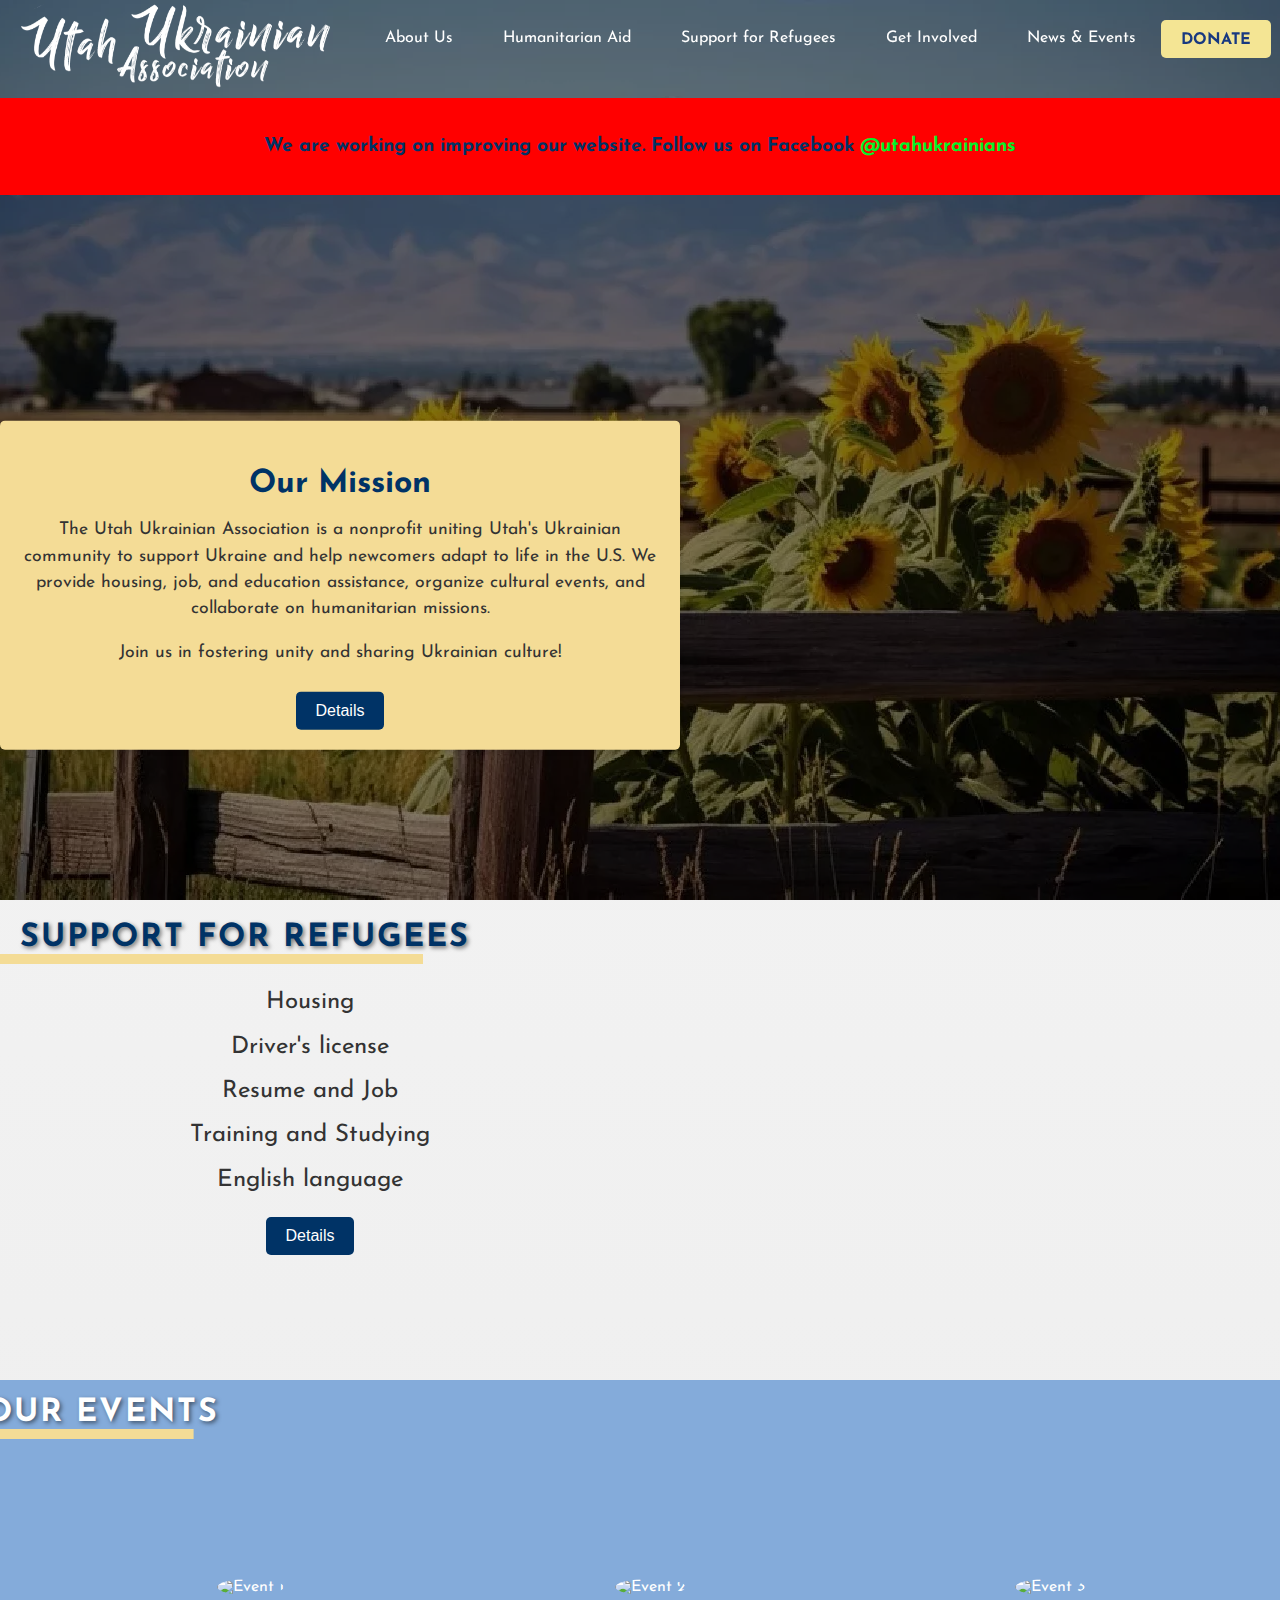
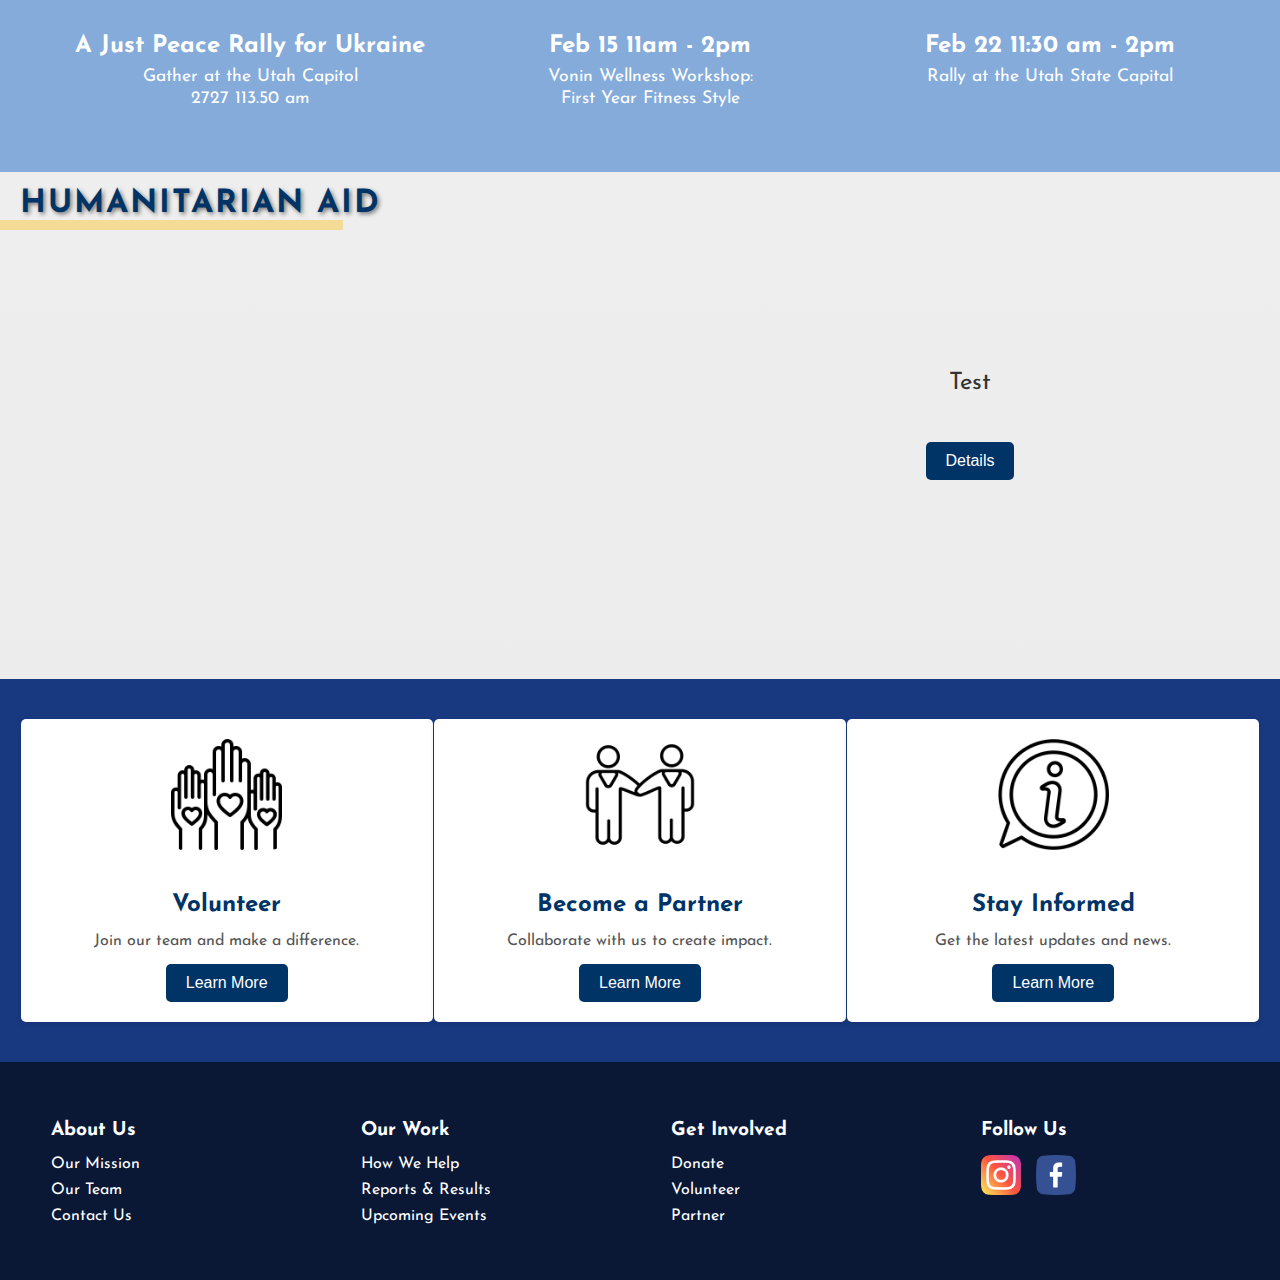
==== commit 297005ab: "fix link" ====
--- a/index.html
+++ b/index.html
@@ -65,7 +65,7 @@
                     </ul>
                 </li>
                 <li class="donate-button">
-                    <a href="https://www.paypal.com/qrcodes/venmocs/2611dcfe-49ac-4b1b-9e72-9c7dbc3c5704?created=1733514598"
+                    <a href="https://www.paypal.com/donate/?hosted_button_id=U4NAMK72HSP92"
                         class="donate-link">DONATE</a>
                 </li>
             </ul>
--- a/styles/style.css
+++ b/styles/style.css
@@ -4,54 +4,28 @@
 }
 */
 
-/* Стили для новой надписи */
 .website-notice {
     text-align: center;
-    /* Центрирование текста */
     padding: 20px;
-    /* Отступы вокруг текста */
     background-color: red;
-    /* Фон, чтобы выделить надпись */
     color: #003366;
-    /* Цвет текста */
     font-size: 1.2rem;
-    /* Размер текста */
     font-weight: bold;
-    /* Жирный шрифт */
-    position: relative;
-    /* Позиционирование */
-    z-index: 1000;
-    /* Чтобы надпись была поверх других элементов */
+    position: relative;
+    z-index: 9999;
     margin-top: 40px;
-    /* Отступ сверху */
     margin-bottom: 20px;
-    /* Отступ снизу */
-    z-index: 9999;
 }
 
 .website-notice a {
     color: #04f12b;
-    /* Цвет ссылки */
     text-decoration: none;
-    /* Убираем подчеркивание */
     font-weight: bold;
-    /* Жирный шрифт для ссылки */
 }
 
 .website-notice a:hover {
     text-decoration: underline;
-    /* Подчеркивание при наведении */
-}
-
-
-
-
-
-
-
-
-
-
+}
 
 html,
 body {
@@ -66,11 +40,9 @@
     margin: 0;
     padding: 0;
     color: #333;
-    /* background-color: #f9f9f9; */
     background: linear-gradient(to bottom, #f5f5f5, #eaeaea);
 }
 
-/* Header */
 header {
     display: flex;
     justify-content: space-between;
@@ -78,10 +50,9 @@
     padding: 10px 10px;
     background: #208edd;
     color: white;
-    /*  box-shadow: 0 2px 5px rgba(0, 0, 0, 0.1);  визуальная линия под меню в шапке*/
+    position: relative;
+    z-index: 1001;
     background: transparent;
-    position: relative;
-    z-index: 1001;
 }
 
 header img {
@@ -128,19 +99,20 @@
     opacity: 1;
 }
 
-/* Navigation */
 nav ul {
     list-style: none;
     margin: 0;
     padding: 0;
+    top: 10px;
     display: flex;
     position: relative;
 }
 
 nav ul li {
     position: relative;
-    margin: 0 15px;
+    margin: 0 10px;
     z-index: 1001;
+    white-space: nowrap;
 }
 
 nav ul li a {
@@ -187,9 +159,9 @@
     display: block;
 }
 
-/* Language Switcher */
 .language-switcher {
     position: relative;
+    top: 10px;
 }
 
 .language-switcher button {
@@ -235,43 +207,29 @@
     display: block;
 }
 
-/* Стили для кнопки Donate */
 .donate-button {
-
-    position: relative;
-    top: 10px;
-    /* Сдвигаем вниз на 5px */
+    position: relative;
+    top: 0px;
     left: -10px;
-    /* Сдвигаем влево на 10px */
 }
 
 .donate-link {
     display: inline-block;
-    padding: 10px 10px;
-    /* Внутренние отступы */
+    padding: 12px 20px 10px;
+    border-radius: 5px;
     background-color: #f4e594;
-    /* Цвет хаки */
     color: #183980;
-    /* Белый текст */
     text-transform: uppercase;
-    /* Текст в верхнем регистре */
     font-weight: bold;
-    /* Жирный шрифт */
     text-decoration: none;
-    /* Убираем подчеркивание */
-    border-radius: 25px;
-    /* Полукруглые края */
+    /* border-radius: 25px; закругление кнопки*/
     transition: background-color 0.3s ease;
-    /* Плавное изменение цвета */
 }
 
 .donate-link:hover {
-    background-color: #6B5A45;
-    /* Темнее хаки при наведении */
-}
-
-
-/* Mission, Aid, Support Sections */
+    background-color: #ee9325;
+}
+
 .mission,
 .aid,
 .support {
@@ -280,17 +238,13 @@
     padding: 40px 20px;
     margin: 0;
     background: transparent;
-    border-radius: 0;
-    box-shadow: none;
 }
 
 .mission {
     height: 100vh;
     overflow: hidden;
     padding: 20px;
-    /* Уменьшаем отступы */
     margin-bottom: 20px;
-    /* Уменьшаем отступ снизу */
 }
 
 .mission img {
@@ -301,61 +255,31 @@
     height: 100%;
     object-fit: cover;
     z-index: -1;
-    border-radius: 0;
 }
 
 .mission h2,
-.aid h2,
-.support h2 {
+/*.aid h2,
+.support h2 */
+    {
     font-size: 2rem;
-    /* color: #003366; 
-    color: #f4dc96; */
     margin-bottom: 10px;
     color: #183980;
-    /* Темно-синий цвет текста */
-    position: relative;
-    /* Позиционируем относительно родителя */
+    position: relative;
     z-index: 2;
-    /* Поднимаем текст над фоном */
     padding: 10px 20px;
-    /* Добавляем отступы для текста */
     display: inline-block;
-    /* Чтобы фон не растягивался на всю ширину */
-}
-
-/* Косой прямоугольник для заголовков */
-.aid h2::before,
-.support h2::before {
-    content: '';
-    position: absolute;
-    top: 0;
-    left: -20px;
-    /* Сдвигаем прямоугольник влево */
-    width: calc(100% + 40px);
-    /* Увеличиваем ширину прямоугольника */
-    height: 100%;
-    background-color: #f4dc96;
-    /* Цвет фона */
-    transform: skewX(-20deg);
-    /* Наклон прямоугольника */
-    z-index: -1;
-    /* Прямоугольник под текстом */
 }
 
 .aid p,
 .support p {
     font-size: 1.5rem;
     color: #333;
-    /* color: orangered; */
-    /* #555 */
     line-height: 1.6;
 }
 
 .mission p {
     font-size: 1.1rem;
     color: red;
-    /* color: orangered; */
-    /* #555 */
     line-height: 1.0;
 }
 
@@ -379,135 +303,110 @@
     background: #E65A2B;
 }
 
-
-/* Стили для нового раздела Events */
 .events {
     background-color: #84abda;
-    /* Фон раздела */
     color: white;
-    /* Цвет текста */
     padding: 40px 20px;
-    /* Отступы внутри раздела */
     text-align: center;
-    /* Центрирование текста */
 }
 
 .events-content {
     max-width: 1200px;
-    /* Максимальная ширина контента */
     margin: 0 auto;
-    /* Центрирование контента */
 }
 
 .events h2 {
     font-size: 2rem;
-    /* Крупный размер шрифта */
     font-weight: bold;
-    /* Жирный шрифт */
     text-transform: uppercase;
-    /* Заглавные буквы */
     color: white;
-    /* Белый цвет текста */
     text-align: left;
-    /* Выравнивание по левому краю */
+    top: -50px;
     padding-left: 20px;
-    /* Отступ слева */
-    padding-top: 0px;
-    /* Отступ сверху, чтобы опустить текст ниже верхнего края */
     margin-bottom: 100px;
-    /* Отступ снизу */
-    position: relative;
-    /* Позиционирование относительно родителя */
+    position: relative;
     z-index: 1;
-    /* Поднимаем текст над другими элементами */
     text-shadow: 2px 2px 4px rgba(0, 0, 0, 0.5);
-    /* Тень текста для эффекта */
     letter-spacing: 2px;
-    /* Расстояние между буквами */
     display: inline-block;
     margin-left: -85px;
 }
 
-/* Подчеркивание заголовка */
-.events h2::after {
+.events h2::after,
+.support h2::after,
+.aid h2::after {
     content: '';
-    /* Обязательно для псевдоэлемента */
     position: absolute;
-    /* Абсолютное позиционирование */
     left: 0;
-    /* Начинается с левого края */
     bottom: -10px;
-    /* Расположение под текстом */
     width: 100%;
-    /* Ширина подчеркивания */
     height: 10px;
-    /* Толщина линии */
     background-color: #f4dc96;
-    /* Цвет линии */
     transform: scaleX(0.9);
-    /* Уменьшаем ширину до последней буквы "N" */
     transform-origin: left;
-    /* Трансформация начинается слева */
+}
+
+.support h2,
+.aid h2 {
+    font-size: 2rem;
+    font-weight: bold;
+    text-transform: uppercase;
+    color: #003366;
+    text-align: left;
+    padding-left: 20px;
+    margin-bottom: 20px;
+    position: absolute;
+    left: 00px;
+    z-index: 1;
+    text-shadow: 2px 2px 4px rgba(0, 0, 0, 0.5);
+    letter-spacing: 2px;
+    display: inline-block;
+}
+
+.support h2 {
+    top: -80px;
+}
+
+.aid h2 {
+    top: -130px;
 }
 
 .events-content {
     text-align: left;
-    /* Выравнивание по левому краю */
     max-width: 1200px;
-    /* Максимальная ширина контента */
     margin: 0 auto;
-    /* Центрирование контейнера, но не текста внутри */
     padding-left: 20px;
-    /* Отступ слева для контента */
 }
 
 .event-list {
     display: flex;
-    /* Горизонтальное расположение событий */
     justify-content: space-around;
-    /* Равномерное распределение пространства */
     flex-wrap: wrap;
-    /* Перенос на новую строку, если не хватает места */
 }
 
 .event {
     width: 30%;
-    /* Ширина каждого события */
     margin-bottom: 20px;
-    /* Отступ снизу */
     text-align: center;
-    /* Центрирование текста */
 }
 
 .event img {
     width: 100px;
-    /* Размер картинки */
     height: 100px;
-    /* Размер картинки */
     border-radius: 50%;
-    /* Круглая картинка */
     margin-bottom: 15px;
-    /* Отступ снизу */
 }
 
 .event h3 {
     font-size: 1.5rem;
-    /* Размер заголовка события */
     margin-bottom: 10px;
-    /* Отступ снизу */
 }
 
 .event p {
     font-size: 1.1rem;
-    /* Размер текста события */
     margin: 5px 0;
-    /* Отступы между строками */
-}
-
-
-
-
-/* Get Involved Section */
+}
+
 .get-involved {
     display: flex;
     justify-content: space-around;
@@ -523,6 +422,7 @@
     background: white;
     border-radius: 10px;
     box-shadow: 0 2px 5px rgba(0, 0, 0, 0.1);
+    border-radius: 5px;
 }
 
 .get-involved .card img {
@@ -558,7 +458,6 @@
     background: #E65A2B;
 }
 
-/* Footer */
 footer {
     background: #0a1836;
     color: white;
@@ -605,134 +504,80 @@
     opacity: 0.8;
 }
 
-
-
-
-
-/* Стили для картинок в секциях Aid и Support */
 .aid img,
 .support img {
     width: 50%;
-    /* Картинка занимает 40% ширины */
     max-width: 50%;
-    /* Ограничиваем максимальную ширину */
     height: auto;
-    /* Сохраняем пропорции */
     position: relative;
     transition: transform 1s ease-in-out, opacity 1s ease-in-out;
     opacity: 0;
-    /* Начальная прозрачность */
     margin: 20px;
-    /* Небольшие отступы от краев */
     border-radius: 15px;
-    /* Закругляем углы */
-}
-
-/* Анимация для картинки Aid */
+}
+
 .aid img {
     transform: translateX(-100%);
-    /* Начальное положение слева за пределами экрана */
-    margin-top: -10%;
+    margin-top: -5%;
+    border-radius: 5px;
 }
 
 .aid img.slide-in {
     transform: translateX(0);
-    /* Конечное положение */
     opacity: 1;
-    /* Появление картинки */
-}
-
-/* Анимация для картинки Support */
+}
+
 .support img {
     transform: translateX(100%);
-    /* Начальное положение справа за пределами экрана */
     margin-top: -5%;
+    border-radius: 5px;
 }
 
 .support img.slide-in {
     transform: translateX(0);
-    /* Конечное положение */
     opacity: 1;
-    /* Появление картинки */
-}
-
-/* Стили для контейнеров секций Aid и Support */
-.aid,
-.support {
+}
+
+.support,
+.aid {
     display: flex;
     align-items: center;
     justify-content: space-between;
     padding: 40px 20px;
     margin: 0;
     background: transparent;
-    border-radius: 0;
-    box-shadow: none;
-}
-
-/* Стили для текстового контента в секциях Aid и Support */
+    position: relative;
+}
+
 .aid div,
 .support div {
+    max-width: 1200px;
     width: 60%;
-    /* Текстовый контент занимает 60% ширины */
     padding: 20px;
     display: flex;
     flex-direction: column;
     justify-content: center;
-    /* Выравнивание по вертикали */
     align-items: center;
-    /* Выравнивание по горизонтали */
     text-align: center;
-    /* Центрирование текста */
+    margin-top: 80px;
 }
 
 .aid div,
 .support div {
     margin-top: -150px;
-    /* Поднимаем блок на 50px вверх */
 }
 
 .support div p {
     margin: 3px 0;
-    /* Отступы между пунктами */
 }
 
 .support {
     margin-top: -200px;
-    /* Сдвигаем блок вверх на 50px */
     margin-bottom: -30px;
 }
 
 .aid {
     margin-top: 120px;
-}
-
-/* Псевдоэлемент для градиента внизу картинки */
-/* .mission::before {
-    content: '';
-    position: absolute;
-    bottom: 0;
-    left: 0;
-    width: 100%;
-    height: 25%;
-    /* Высота градиента */
-/* background: linear-gradient(to bottom, rgba(249, 249, 249, 0), #f5f5f5);
-/* Градиент от прозрачного к цвету фона */
-/* z-index: 2;
-/* Градиент поверх затемнения Добавить } */
-
-
-
-
-
-.mission img {
-    position: absolute;
-    top: 0;
-    left: 0;
-    width: 100%;
-    height: 100%;
-    object-fit: cover;
-    z-index: -1;
-    border-radius: 0;
 }
 
 .mission-content {
@@ -741,19 +586,15 @@
     left: 0;
     transform: translateY(-50%);
     width: 50%;
-    /* Ширина прямоугольника */
     padding: 20px;
     background-color: #f4dc96;
     box-shadow: 0 2px 5px rgba(0, 0, 0, 0.1);
     z-index: 2;
     height: auto;
-    /* Высота будет определяться содержимым */
     max-height: 50%;
-    /* Ограничиваем максимальную высоту */
     overflow: hidden;
-    /* Скрываем лишнее содержимое, если оно выходит за пределы */
     text-align: center;
-    /* Центрируем текст и кнопку */
+    border-radius: 5px;
 }
 
 .mission-content h2,
@@ -793,11 +634,8 @@
     background: #E65A2B;
 }
 
-
-/* Стили для кнопки-бургера */
 .menu-toggle {
     display: none;
-    /* По умолчанию скрываем на десктопе */
     flex-direction: column;
     cursor: pointer;
     padding: 10px;
@@ -811,75 +649,59 @@
     transition: 0.4s;
 }
 
-
-
-
-/* Media Queries */
 @media (max-width: 768px) {
-
-
     .website-notice {
         font-size: 1rem;
-        /* Уменьшаем размер текста на мобильных устройствах */
         padding: 15px;
-        /* Уменьшаем отступы */
     }
 
     .donate-button {
         margin: 10px 0;
-        /* Уменьшаем отступы на мобильных устройствах */
     }
 
     .donate-link {
         padding: 8px 16px;
-        /* Уменьшаем отступы на мобильных устройствах */
         font-size: 0.9rem;
-        /* Уменьшаем размер текста */
-    }
-
+    }
 
     body {
         font-size: 16px;
     }
 
-    /* Header adjustments */
     header {
         flex-direction: column;
-        align-items: center;
-        padding: 10px;
+        padding: 15px 10px;
+        text-align: center;
     }
 
     header img {
-        height: 40px;
+        height: 50px;
         transform: scale(1.5);
-        margin-bottom: 10px;
-        margin-left: 0;
+        margin: 0 auto 15px;
+        display: block;
+        transform-origin: center;
+        margin-bottom: 0px;
+
     }
 
     .menu-toggle {
         display: flex;
-        /* Показываем кнопку на мобильных устройствах */
     }
 
     nav {
         display: none;
-        /* Скрываем меню по умолчанию на мобильных устройствах */
         width: 100%;
         background: #003366;
-        /* Фон меню */
         position: absolute;
-        top: 60px;
-        /* Отступ от верхнего края */
+        top: 75px;
         left: 0;
         z-index: 1000;
     }
 
     nav.active {
         display: block;
-        /* Показываем меню при активации */
-    }
-
-    /* Navigation adjustments */
+    }
+
     nav ul {
         flex-direction: column;
         align-items: center;
@@ -893,7 +715,10 @@
         padding: 8px 12px;
     }
 
-    /* Mission, Aid, Support adjustments */
+    .donate-link {
+        margin-left: 20px;
+    }
+
     .mission,
     .aid,
     .support {
@@ -902,10 +727,8 @@
         padding: 20px 10px;
         height: 70vh;
         margin-bottom: 20px;
-        /* */
-    }
-
-    /*.mission img, */
+    }
+
     .aid img,
     .support img {
         width: 100%;
@@ -921,12 +744,8 @@
         padding: 8px 15px;
     }
 
-    .aid h2::before,
-    .support h2::before {
-        left: -10px;
-        /* Уменьшаем сдвиг для мобильных устройств */
-        width: calc(100% + 20px);
-        /* Уменьшаем ширину прямоугольника */
+    .support h2 {
+        top: 20px;
     }
 
     .mission p,
@@ -935,12 +754,6 @@
         font-size: 1.2rem;
     }
 
-    .mission::before {
-        height: 20%;
-        /* Меньше градиент для мобильных устройств */
-    }
-
-    /* Get Involved adjustments */
     .get-involved {
         flex-direction: column;
         align-items: center;
@@ -952,7 +765,6 @@
         margin-bottom: 20px;
     }
 
-    /* Footer adjustments */
     footer {
         flex-direction: column;
         align-items: center;
@@ -971,16 +783,12 @@
 
     .submenu {
         display: none;
-        /* Скрываем подменю по умолчанию */
         position: static;
-        /* Убираем абсолютное позиционирование */
         width: 100%;
-        /* Подменю занимает всю ширину */
     }
 
     nav ul li:hover .submenu {
         display: block;
-        /* Показываем подменю при наведении */
     }
 
     .mission button,
@@ -988,76 +796,62 @@
     .support button,
     .get-involved .card button {
         padding: 15px 25px;
-        /* Увеличиваем размер кнопок */
         font-size: 1.2rem;
-        /* Увеличиваем размер текста на кнопках */
-    }
-
-
-
+    }
 
     .aid img,
     .support img {
         width: 100%;
-        /* Картинки занимают всю ширину на мобильных устройствах */
         max-width: 100%;
-        /* Ограничиваем максимальную ширину */
         margin: 10px 0;
-        /* Уменьшаем отступы */
         border-radius: 10px;
-        /* Закругляем углы для мобильных устройств */
     }
 
     .aid img {
-        margin-top: -10px;
+        margin-top: -50px;
     }
 
     .aid div,
     .support div {
         width: 100%;
-        /* Текстовый контент занимает всю ширину */
         padding: 20px;
-        /* Увеличиваем отступы внутри текстового блока */
     }
 
     .aid div {
         margin-top: -0px;
-        /* Поднимаем текстовый блок внутри .aid */
         padding: 10px;
-        /* Уменьшаем внутренние отступы */
     }
 
     .aid {
         height: auto;
-        /* Убираем фиксированную высоту */
     }
 
     .support div {
-        margin-top: -70px;
-        /* Поднимаем текстовый блок внутри .aid */
+        margin-top: 120px;
         padding: 10px;
-        /* Уменьшаем внутренние отступы */
+    }
+
+    .events {
+        margin-top: 140px;
+    }
+
+    .events h2 {
+        margin-left: -50px;
     }
 
     .aid,
     .support {
         flex-direction: column;
-        /* Меняем направление на вертикальное */
         text-align: center;
-        /* Выравниваем текст по центру */
     }
 
     .mission-content {
         width: 80%;
-        /* Увеличиваем ширину для мобильных устройств */
         top: 45%;
-        /* Сдвигаем блок выше */
         left: 10%;
-        /* Центрируем блок */
         transform: translateY(-50%);
         padding-bottom: 145px;
         margin-top: 115px;
-
     }
 
     .mission-content h2 {
@@ -1067,216 +861,153 @@
     .mission-content p {
         font-size: 1.2rem;
     }
-
-}
-
-
-
+}
 
 @media (max-width: 768px) and (orientation: landscape) {
-
-    /* Общие стили для горизонтального режима */
     body {
         font-size: 14px;
-        /* Уменьшаем размер шрифта для экономии места */
-    }
-
-    /* Хедер */
+    }
+
     header {
         padding: 5px 10px;
-        /* Уменьшаем отступы */
         flex-direction: row;
-        /* Элементы хедера в строку */
         align-items: center;
-        /* Центрируем элементы */
     }
 
     header img {
         height: 30px;
-        /* Уменьшаем размер логотипа */
         transform: scale(1.2);
-        /* Масштабируем логотип */
         margin-bottom: 0;
-        /* Убираем отступ снизу */
         margin-right: 10px;
-        /* Добавляем отступ справа */
-    }
-
-    /* Навигационное меню */
+    }
+
     nav ul {
         flex-direction: row;
-        /* Меню в строку для горизонтального режима */
         flex-wrap: wrap;
-        /* Разрешаем перенос пунктов меню на новую строку */
     }
 
     nav ul li {
         margin: 0 5px;
-        /* Уменьшаем отступы между пунктами меню */
     }
 
     nav ul li a {
         padding: 5px 10px;
-        /* Уменьшаем отступы внутри пунктов меню */
         font-size: 0.9rem;
-        /* Уменьшаем размер шрифта */
     }
 
     .submenu {
         top: 100%;
-        /* Подменю появляется под пунктом меню */
         left: 0;
         min-width: 150px;
-        /* Уменьшаем ширину подменю */
-    }
-
-    /* Секция Mission */
+    }
+
     .mission {
         height: 60vh;
-        /* Уменьшаем высоту секции */
         padding: 10px;
-        /* Уменьшаем отступы */
     }
 
     .mission-content {
         width: 70%;
-        /* Уменьшаем ширину блока */
         top: 50%;
-        /* Центрируем блок */
         left: 15%;
-        /* Центрируем блок */
         padding: 15px;
-        /* Уменьшаем отступы */
     }
 
     .mission h2 {
         font-size: 1.5rem;
-        /* Уменьшаем размер заголовка */
     }
 
     .mission p {
         font-size: 1rem;
-        /* Уменьшаем размер текста */
     }
 
     .mission button {
         padding: 8px 16px;
-        /* Уменьшаем размер кнопки */
         font-size: 0.9rem;
-        /* Уменьшаем размер текста на кнопке */
-    }
-
-    /* Секции Aid и Support */
+    }
+
     .aid,
     .support {
         flex-direction: row;
-        /* Элементы в строку для горизонтального режима */
         padding: 20px 10px;
-        /* Уменьшаем отступы */
     }
 
     .aid img,
     .support img {
         width: 40%;
-        /* Уменьшаем ширину картинок */
         margin: 10px;
-        /* Уменьшаем отступы */
     }
 
     .aid div,
     .support div {
         width: 50%;
-        /* Уменьшаем ширину текстового блока */
         padding: 10px;
-        /* Уменьшаем отступы */
     }
 
     .aid h2,
     .support h2 {
         font-size: 1.5rem;
-        /* Уменьшаем размер заголовка */
     }
 
     .aid p,
     .support p {
         font-size: 1rem;
-        /* Уменьшаем размер текста */
     }
 
     .aid button,
     .support button {
         padding: 8px 16px;
-        /* Уменьшаем размер кнопки */
         font-size: 0.9rem;
-        /* Уменьшаем размер текста на кнопке */
-    }
-
-    /* Секция Get Involved */
+    }
+
     .get-involved {
         flex-direction: row;
-        /* Карточки в строку для горизонтального режима */
         padding: 20px 10px;
-        /* Уменьшаем отступы */
     }
 
     .get-involved .card {
         width: 30%;
-        /* Уменьшаем ширину карточек */
         margin-bottom: 10px;
-        /* Уменьшаем отступы */
     }
 
     .get-involved .card h3 {
         font-size: 1.2rem;
-        /* Уменьшаем размер заголовка */
     }
 
     .get-involved .card p {
         font-size: 0.9rem;
-        /* Уменьшаем размер текста */
     }
 
     .get-involved .card button {
         padding: 8px 16px;
-        /* Уменьшаем размер кнопки */
         font-size: 0.9rem;
-        /* Уменьшаем размер текста на кнопке */
-    }
-
-    /* Футер */
+    }
+
     footer {
         padding: 10px;
-        /* Уменьшаем отступы */
     }
 
     footer .column {
         width: 25%;
-        /* Уменьшаем ширину колонок */
     }
 
     footer h3 {
         font-size: 1rem;
-        /* Уменьшаем размер заголовка */
     }
 
     footer ul li {
         margin: 5px 0;
-        /* Уменьшаем отступы между пунктами */
     }
 
     footer .social img {
         height: 30px;
-        /* Уменьшаем размер иконок */
-    }
-
-    /* Кнопка переключения языка */
+    }
+
     .language-switcher button {
         padding: 3px 8px;
-        /* Уменьшаем размер кнопки */
     }
 
     .language-switcher ul {
         top: 100%;
-        /* Выпадающий список под кнопкой */
     }
 }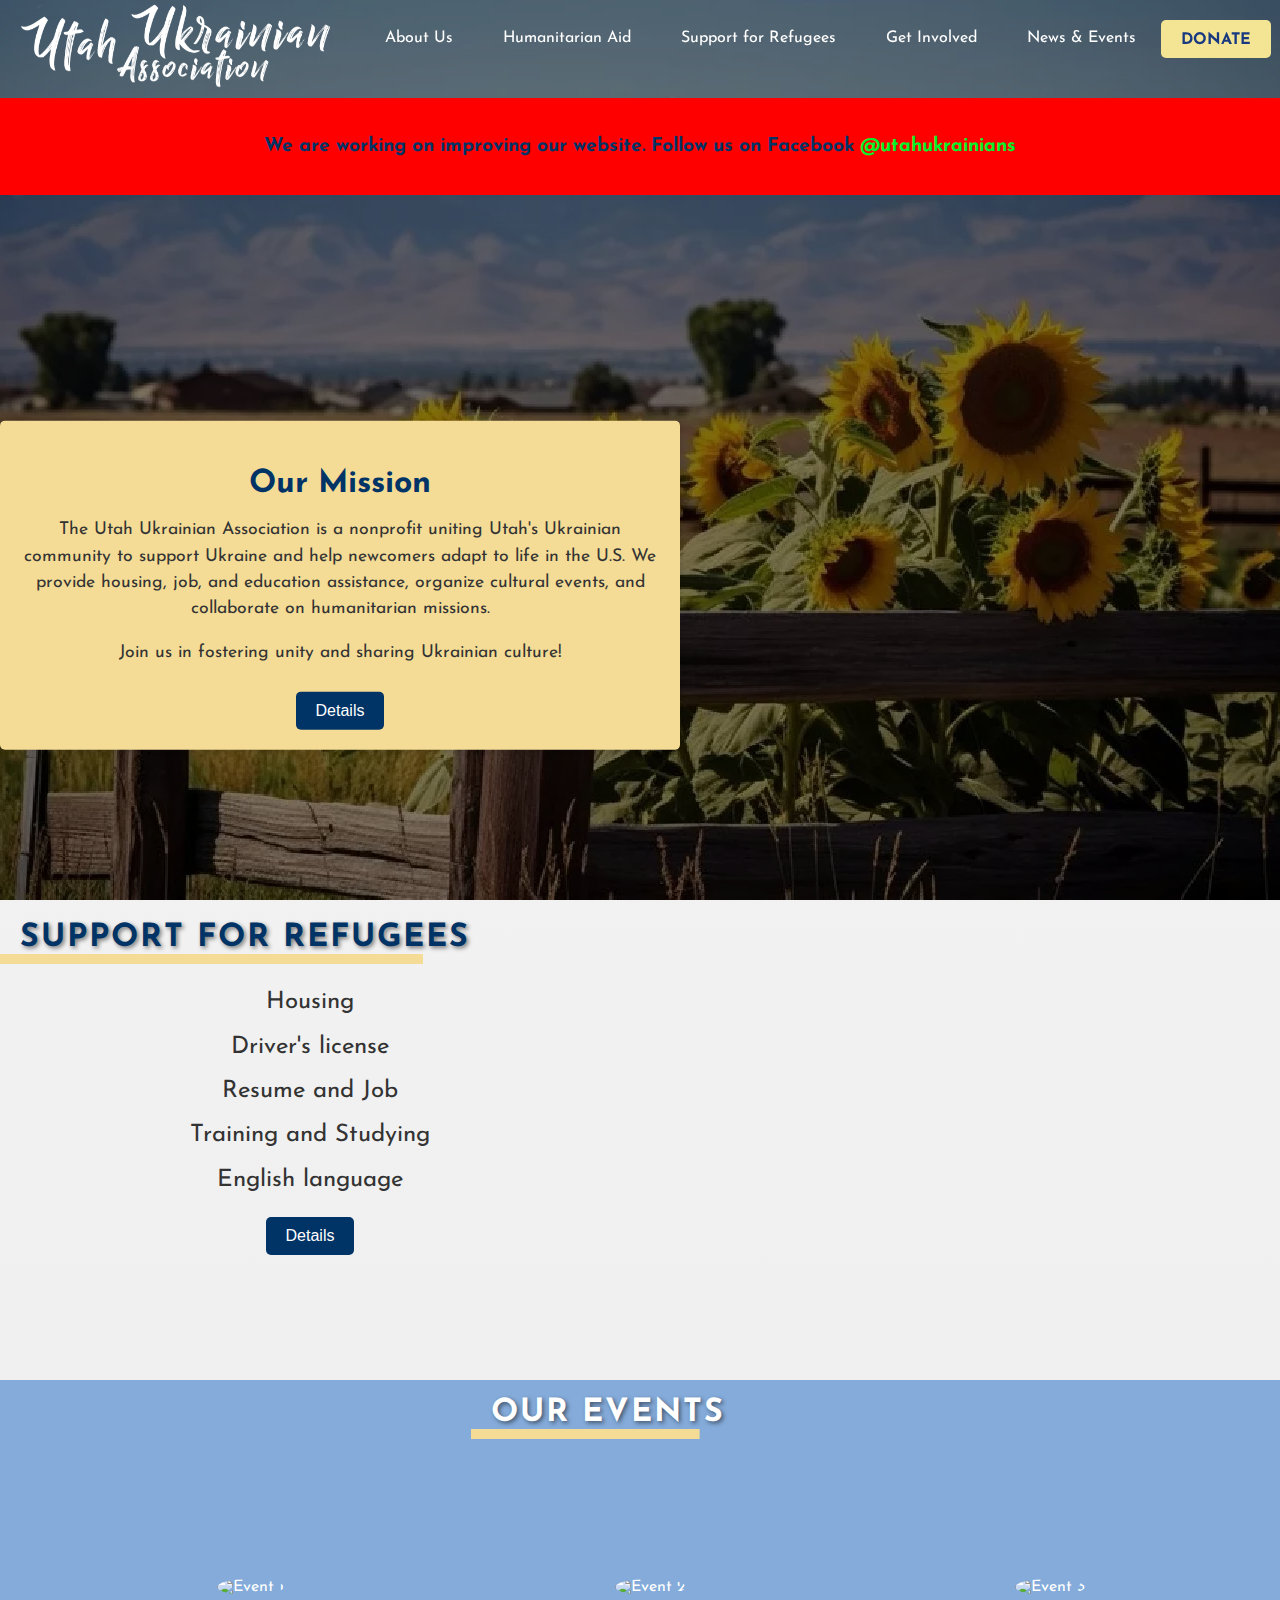
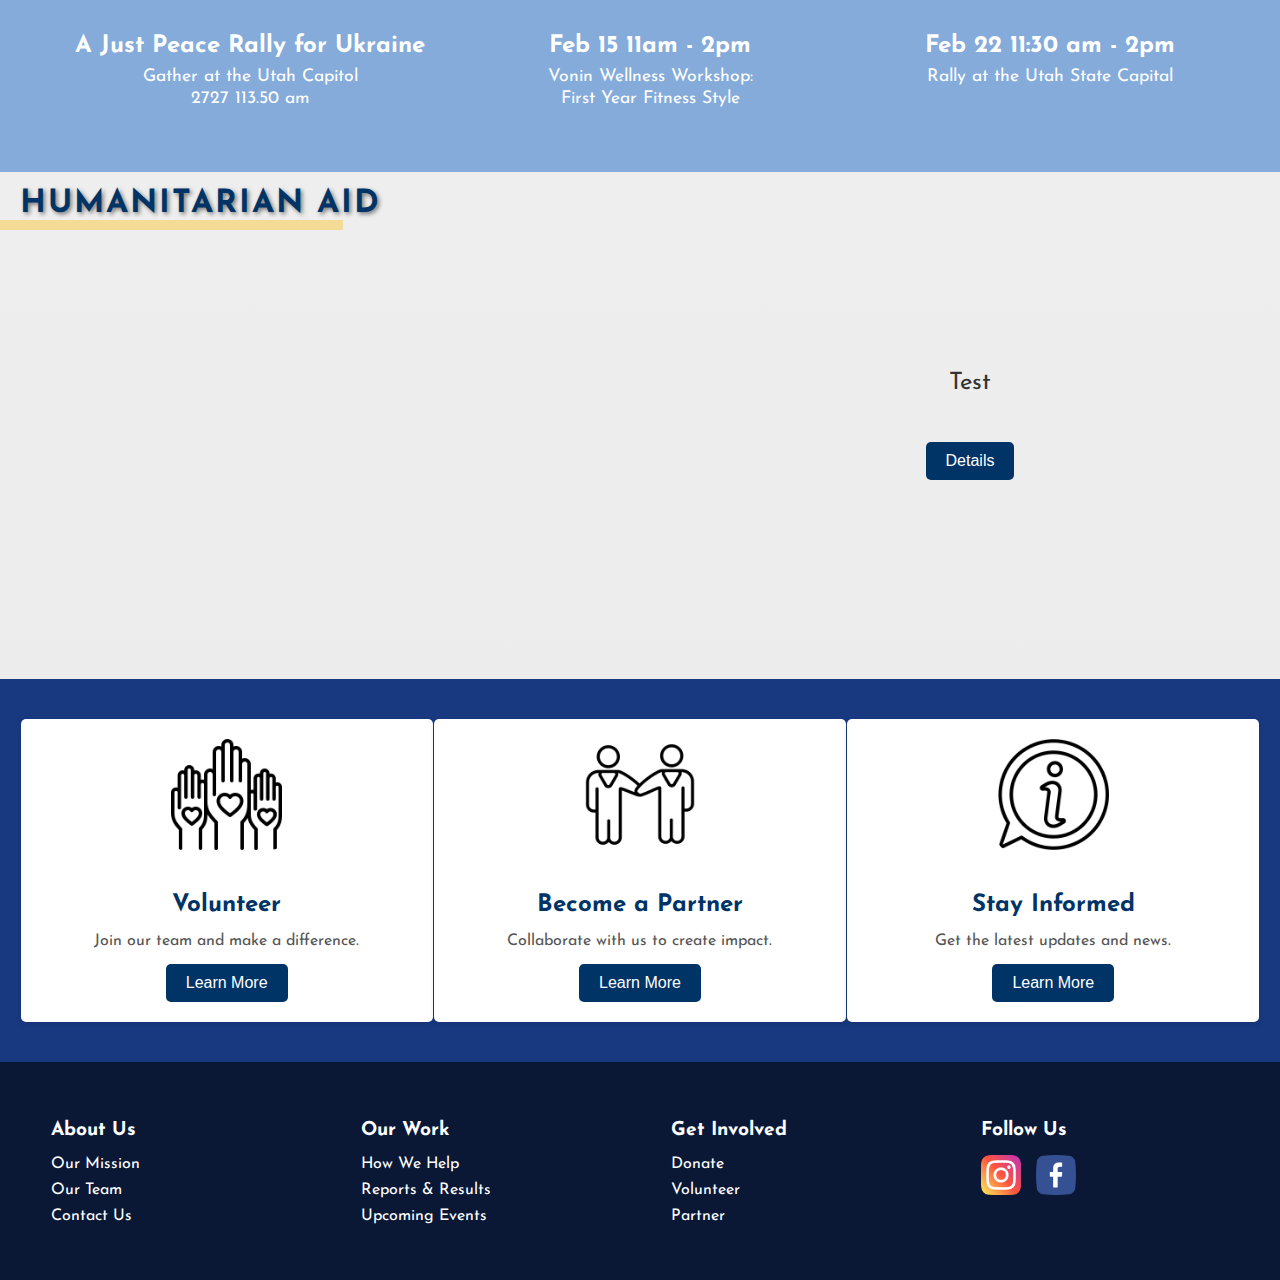
==== commit 0aa78260: "fix" ====
--- a/index.html
+++ b/index.html
@@ -112,8 +112,8 @@
     </section>
 
     <section class="events">
+        <h2>Our Events</h2>
         <div class="events-content">
-            <h2>Our Events</h2>
             <div class="event-list">
                 <div class="event">
                     <img src="img/event1.webp" alt="Event 1">
--- a/styles/style.css
+++ b/styles/style.css
@@ -330,20 +330,6 @@
     letter-spacing: 2px;
     display: inline-block;
     margin-left: -85px;
-}
-
-.events h2::after,
-.support h2::after,
-.aid h2::after {
-    content: '';
-    position: absolute;
-    left: 0;
-    bottom: -10px;
-    width: 100%;
-    height: 10px;
-    background-color: #f4dc96;
-    transform: scaleX(0.9);
-    transform-origin: left;
 }
 
 .support h2,
@@ -363,6 +349,20 @@
     display: inline-block;
 }
 
+.events h2::after,
+.support h2::after,
+.aid h2::after {
+    content: '';
+    position: absolute;
+    left: 0;
+    bottom: -10px;
+    width: 100%;
+    height: 10px;
+    background-color: #f4dc96;
+    transform: scaleX(0.9);
+    transform-origin: left;
+}
+
 .support h2 {
     top: -80px;
 }
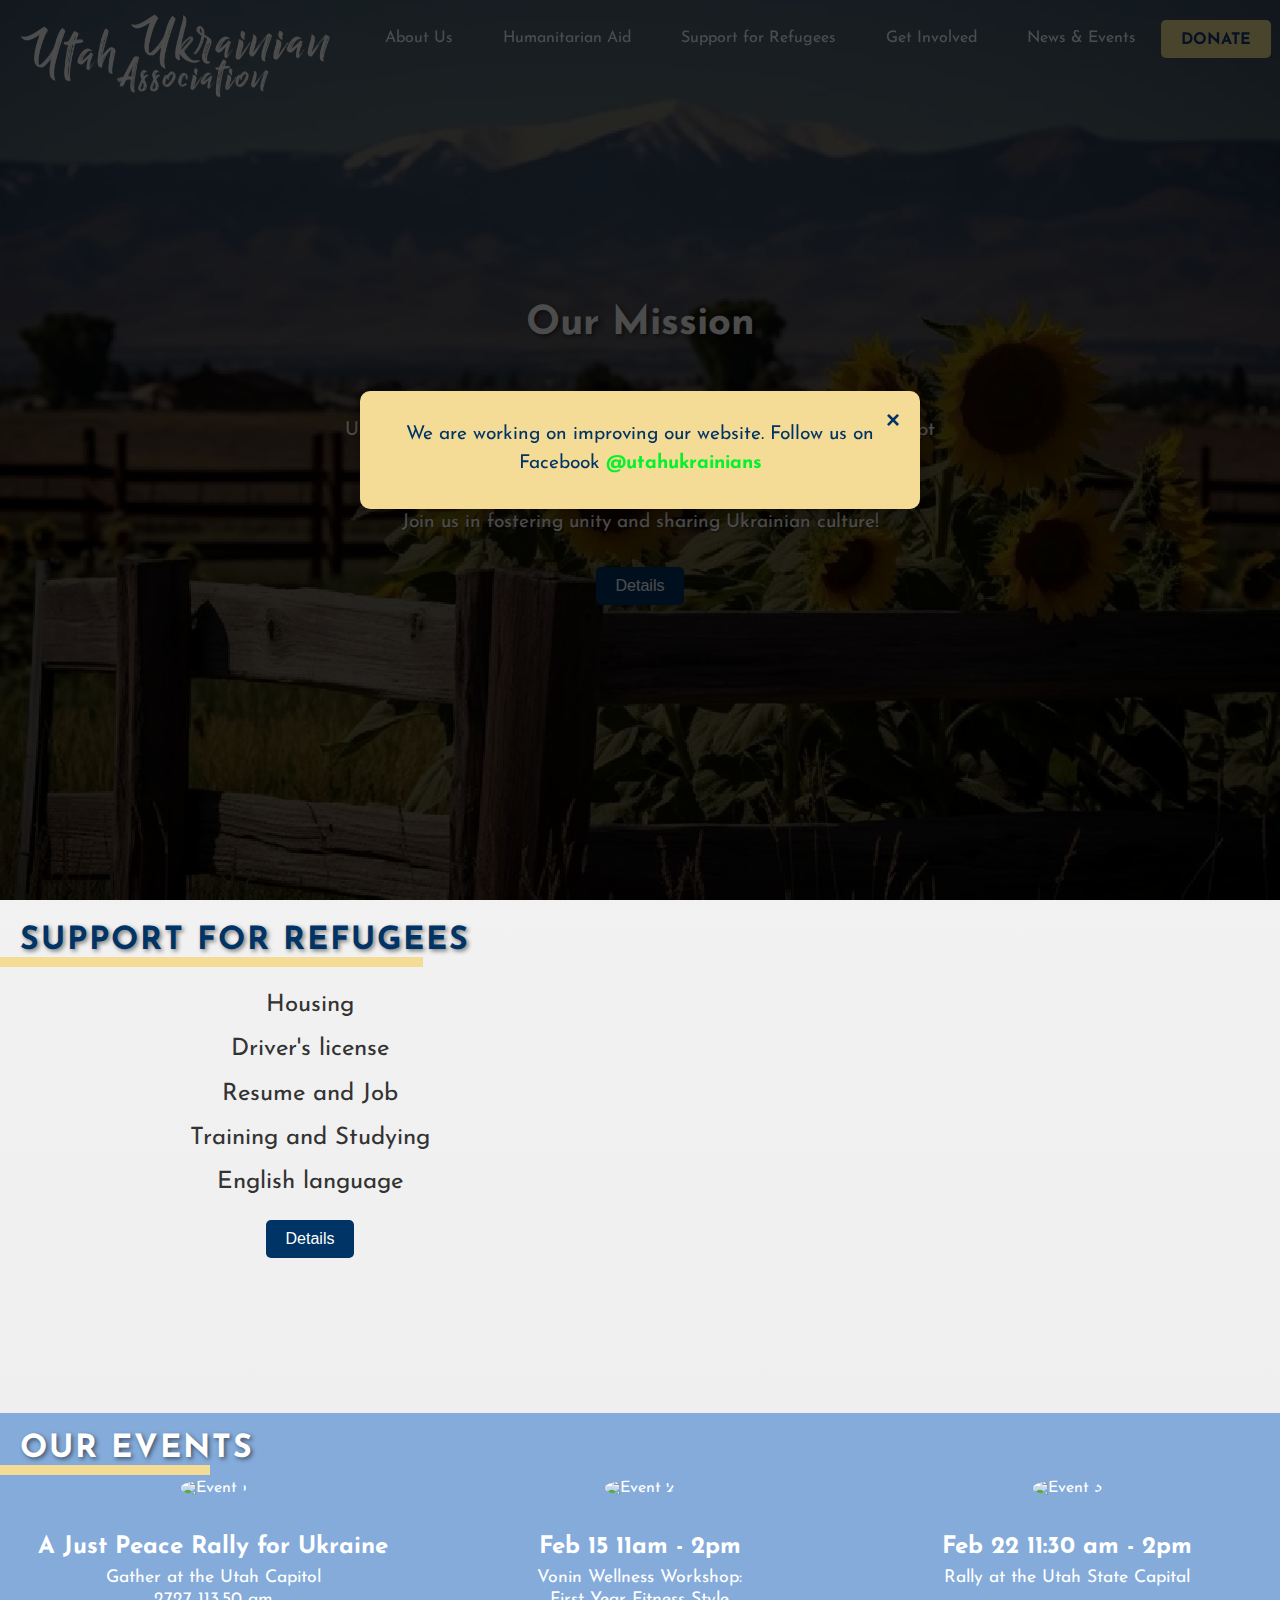
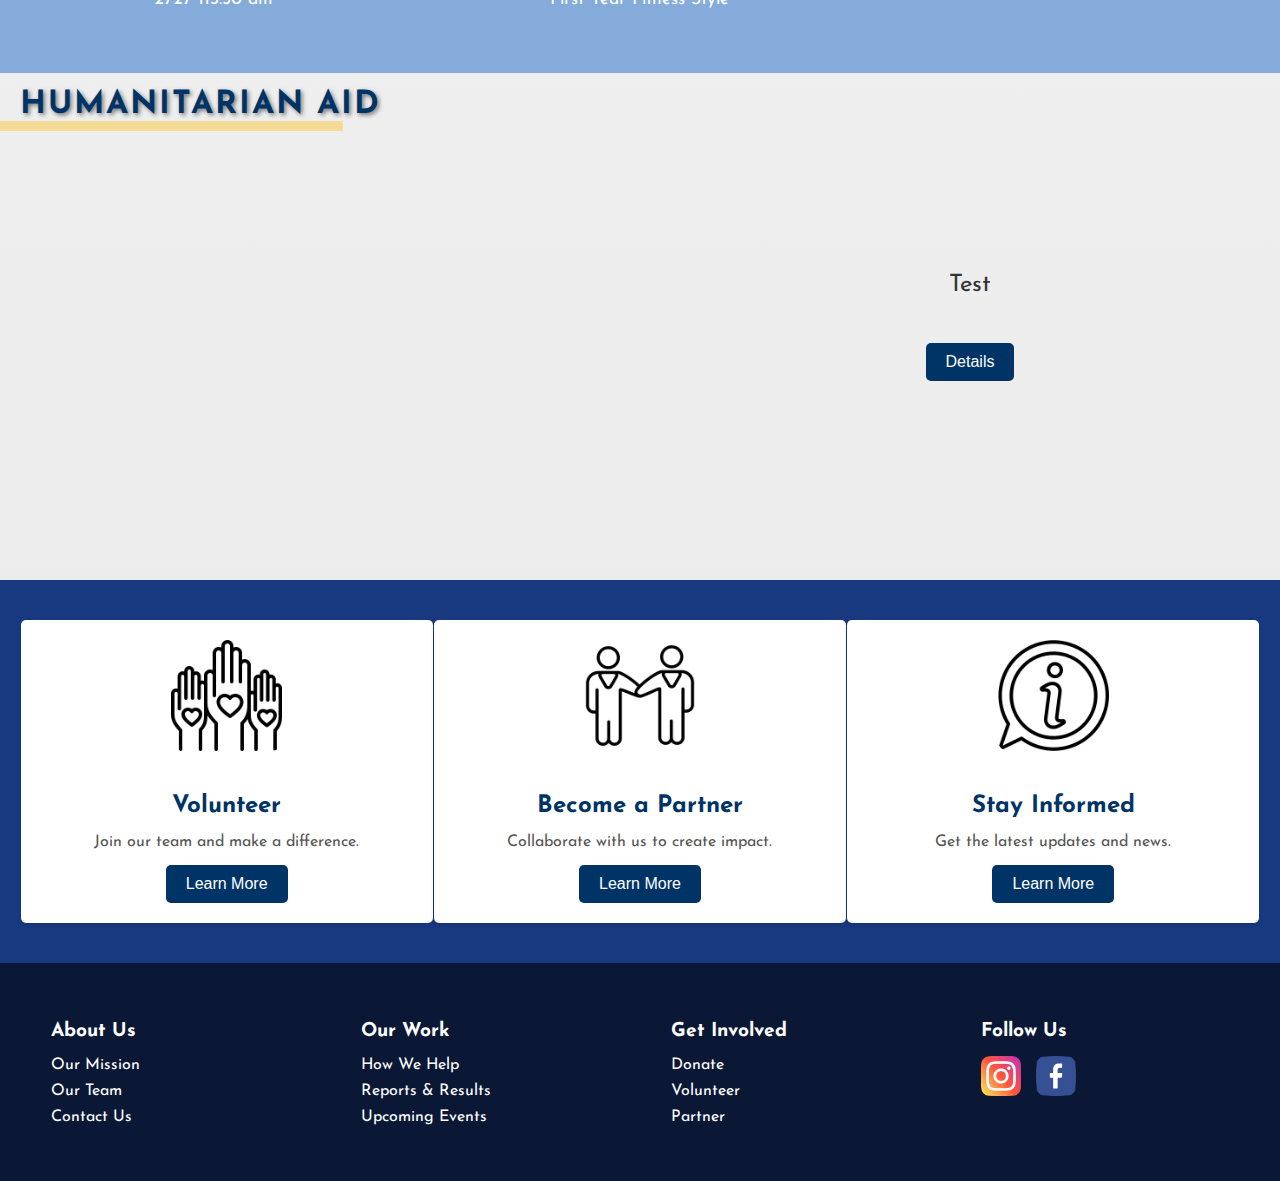
==== commit 917c0bc4: "new" ====
--- a/index.html
+++ b/index.html
@@ -81,9 +81,12 @@
     </header>
 
 
-    <div class="website-notice">
-        <p>We are working on improving our website. Follow us on Facebook <a
-                href="https://www.facebook.com/loveukrainians" target="_blank">@utahukrainians</a></p>
+    <div class="website-notice-overlay" id="websiteNoticeOverlay">
+        <div class="website-notice-popup">
+            <button class="close-notice" id="closeNotice">&times;</button>
+            <p>We are working on improving our website. Follow us on Facebook <a
+                    href="https://www.facebook.com/loveukrainians" target="_blank">@utahukrainians</a></p>
+        </div>
     </div>
 
 
--- a/styles/style.css
+++ b/styles/style.css
@@ -4,28 +4,69 @@
 }
 */
 
-.website-notice {
+
+/* уведомление*/
+.website-notice-overlay {
+    position: fixed;
+    top: 0;
+    left: 0;
+    width: 100%;
+    height: 100%;
+    background-color: rgba(0, 0, 0, 0.7);
+    display: flex;
+    justify-content: center;
+    align-items: center;
+    z-index: 9999;
+}
+
+.website-notice-popup {
+    background-color: #f4dc96;
+    padding: 30px;
+    border-radius: 10px;
+    max-width: 500px;
+    width: 80%;
+    position: relative;
+    box-shadow: 0 5px 15px rgba(0, 0, 0, 0.3);
     text-align: center;
-    padding: 20px;
-    background-color: red;
+}
+
+.website-notice-popup p {
     color: #003366;
     font-size: 1.2rem;
-    font-weight: bold;
-    position: relative;
-    z-index: 9999;
-    margin-top: 40px;
-    margin-bottom: 20px;
-}
-
-.website-notice a {
+    margin: 0;
+    line-height: 1.5;
+}
+
+.website-notice-popup a {
     color: #04f12b;
     text-decoration: none;
     font-weight: bold;
 }
 
-.website-notice a:hover {
+.website-notice-popup a:hover {
     text-decoration: underline;
 }
+
+.close-notice {
+    position: absolute;
+    top: 10px;
+    right: 10px;
+    cursor: pointer;
+    font-size: 1.5rem;
+    color: #003366;
+    font-weight: bold;
+    background: none;
+    border: none;
+    padding: 5px 10px;
+}
+
+.close-notice:hover {
+    color: #E65A2B;
+}
+
+/* конец уведомления */
+
+
 
 html,
 body {
@@ -61,7 +102,7 @@
     transform: scale(2);
     transform-origin: left center;
     margin-right: 180px;
-    margin-bottom: -30px;
+    margin-bottom: -50px;
 }
 
 .mission::after {
@@ -257,7 +298,8 @@
     z-index: -1;
 }
 
-.mission h2,
+.mission h2
+
 /*.aid h2,
 .support h2 */
     {
@@ -306,13 +348,18 @@
 .events {
     background-color: #84abda;
     color: white;
-    padding: 40px 20px;
-    text-align: center;
+    padding: 40px 0;
+    margin-top: 30px;
+    position: relative;
+    width: 100%;
+    box-sizing: border-box;
 }
 
 .events-content {
-    max-width: 1200px;
-    margin: 0 auto;
+    width: 100%;
+    padding: 0;
+    margin: 0;
+    box-sizing: border-box;
 }
 
 .events h2 {
@@ -321,15 +368,27 @@
     text-transform: uppercase;
     color: white;
     text-align: left;
-    top: -50px;
+    padding: 0;
     padding-left: 20px;
-    margin-bottom: 100px;
-    position: relative;
-    z-index: 1;
+    margin: -20px 0 15px 0 !important;
+    position: relative;
+    display: block;
+    width: 100%;
+    box-sizing: border-box;
     text-shadow: 2px 2px 4px rgba(0, 0, 0, 0.5);
     letter-spacing: 2px;
-    display: inline-block;
-    margin-left: -85px;
+    left: 0 !important;
+}
+
+.events h2::after {
+    content: '';
+    position: absolute;
+    left: 0 !important;
+    bottom: -10px;
+    width: 210px;
+    height: 10px;
+    background-color: #f4dc96;
+    transform-origin: left;
 }
 
 .support h2,
@@ -349,7 +408,6 @@
     display: inline-block;
 }
 
-.events h2::after,
 .support h2::after,
 .aid h2::after {
     content: '';
@@ -371,13 +429,6 @@
     top: -130px;
 }
 
-.events-content {
-    text-align: left;
-    max-width: 1200px;
-    margin: 0 auto;
-    padding-left: 20px;
-}
-
 .event-list {
     display: flex;
     justify-content: space-around;
@@ -572,7 +623,7 @@
 }
 
 .support {
-    margin-top: -200px;
+    margin-top: -40px;
     margin-bottom: -30px;
 }
 
@@ -581,20 +632,19 @@
 }
 
 .mission-content {
-    position: absolute;
-    top: 65%;
-    left: 0;
-    transform: translateY(-50%);
-    width: 50%;
+    position: relative;
+    z-index: 2;
+    max-width: 800px;
     padding: 20px;
-    background-color: #f4dc96;
-    box-shadow: 0 2px 5px rgba(0, 0, 0, 0.1);
-    z-index: 2;
-    height: auto;
-    max-height: 50%;
-    overflow: hidden;
-    text-align: center;
-    border-radius: 5px;
+    margin: 0 auto;
+    width: 80%;
+    display: flex;
+    flex-direction: column;
+    align-items: center;
+    justify-content: center;
+    margin-top: -10vh;
+    /* Добавлено: поднимаем блок на 10% высоты экрана */
+    transform: translateY(-50px);
 }
 
 .mission-content h2,
@@ -605,16 +655,21 @@
 }
 
 .mission-content h2 {
-    font-size: 2rem;
-    color: #003366;
-    margin-bottom: 10px;
+    font-size: 2.5rem;
+    color: white;
+    margin-bottom: 15px;
+    text-shadow: 2px 2px 4px rgba(0, 0, 0, 0.5);
+    text-align: center;
 }
 
 .mission-content p {
-    font-size: 1.1rem;
-    color: #333;
+    font-size: 1.2rem;
+    color: white;
     line-height: 1.5;
-    margin-bottom: 10px;
+    margin-bottom: 15px;
+    text-shadow: 1px 1px 2px rgba(0, 0, 0, 0.5);
+    text-align: center;
+    max-width: 600px;
 }
 
 .mission-content button {
@@ -846,10 +901,11 @@
     }
 
     .mission-content {
-        width: 80%;
+        width: 90%;
         top: 45%;
         left: 10%;
         transform: translateY(-50%);
+        padding: 15px;
         padding-bottom: 145px;
         margin-top: 115px;
     }
@@ -859,7 +915,8 @@
     }
 
     .mission-content p {
-        font-size: 1.2rem;
+        font-size: 1rem;
+        max-width: 100%;
     }
 }
 
